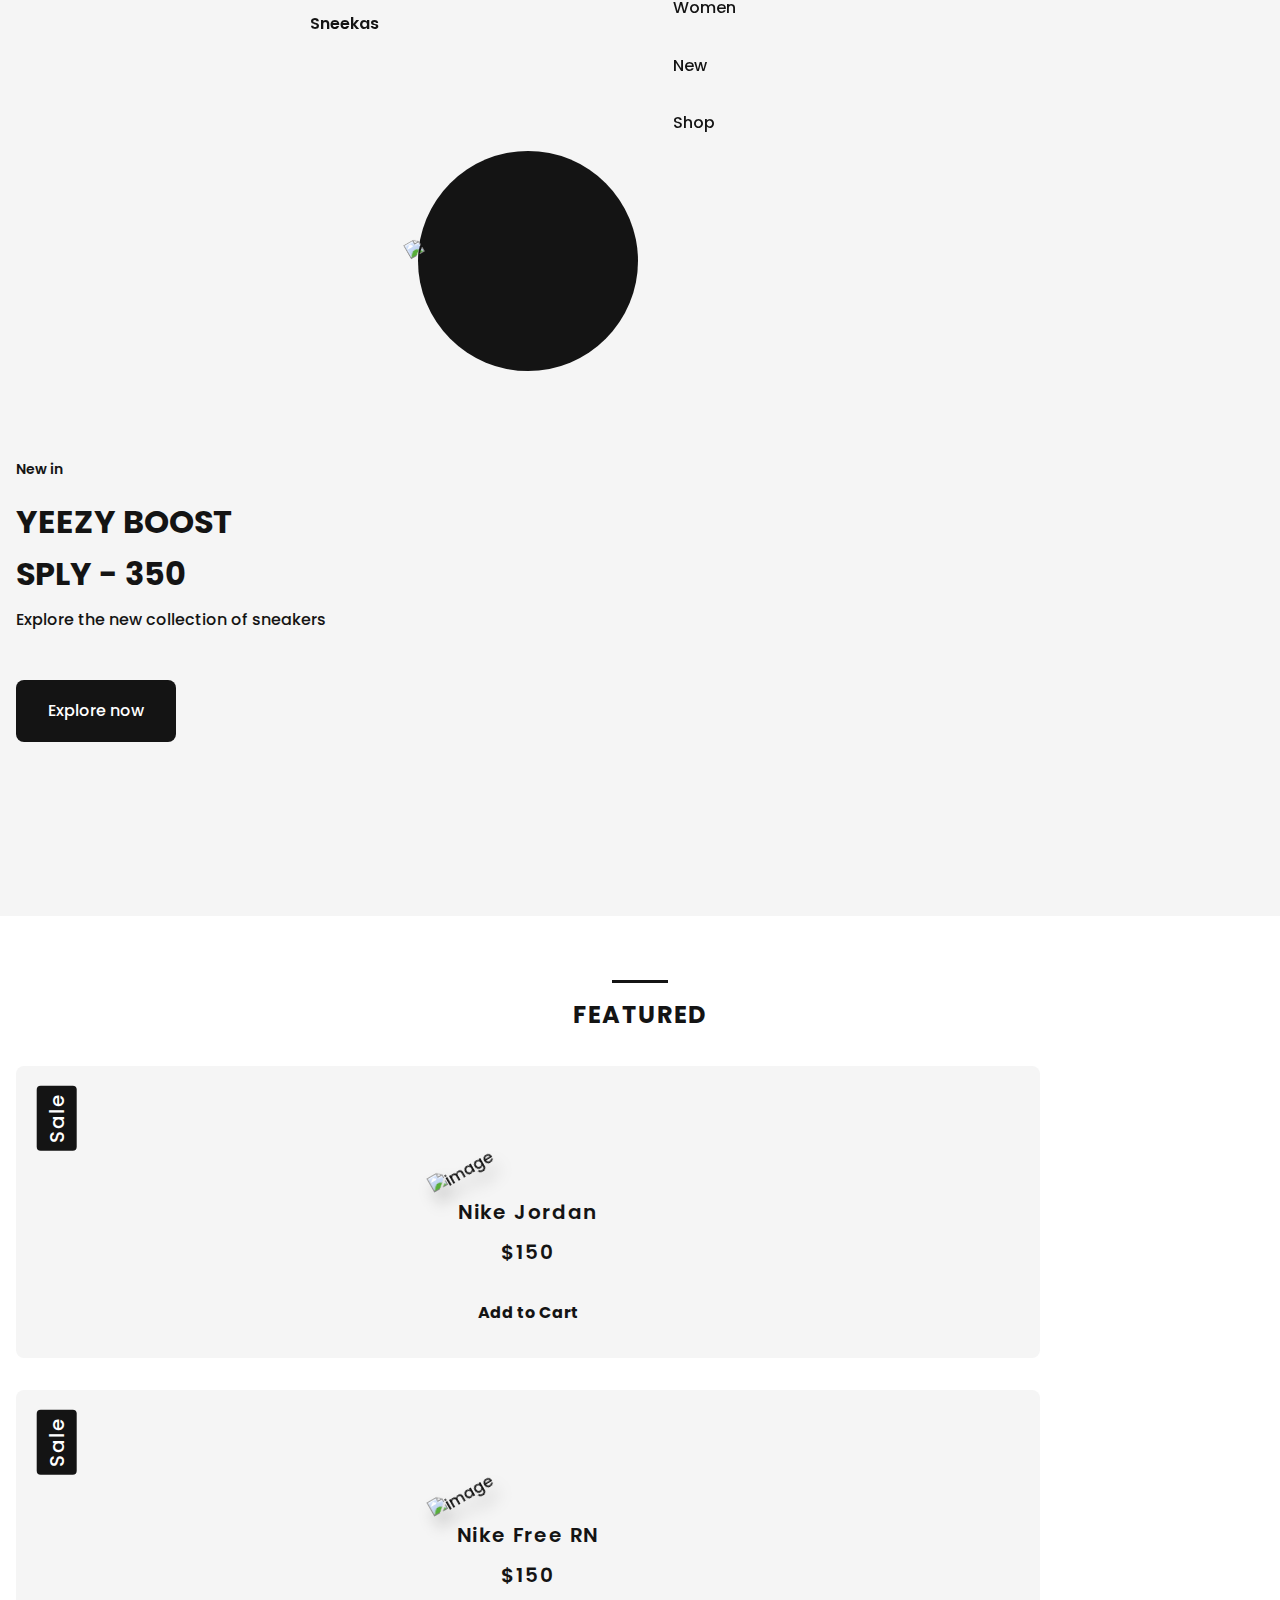
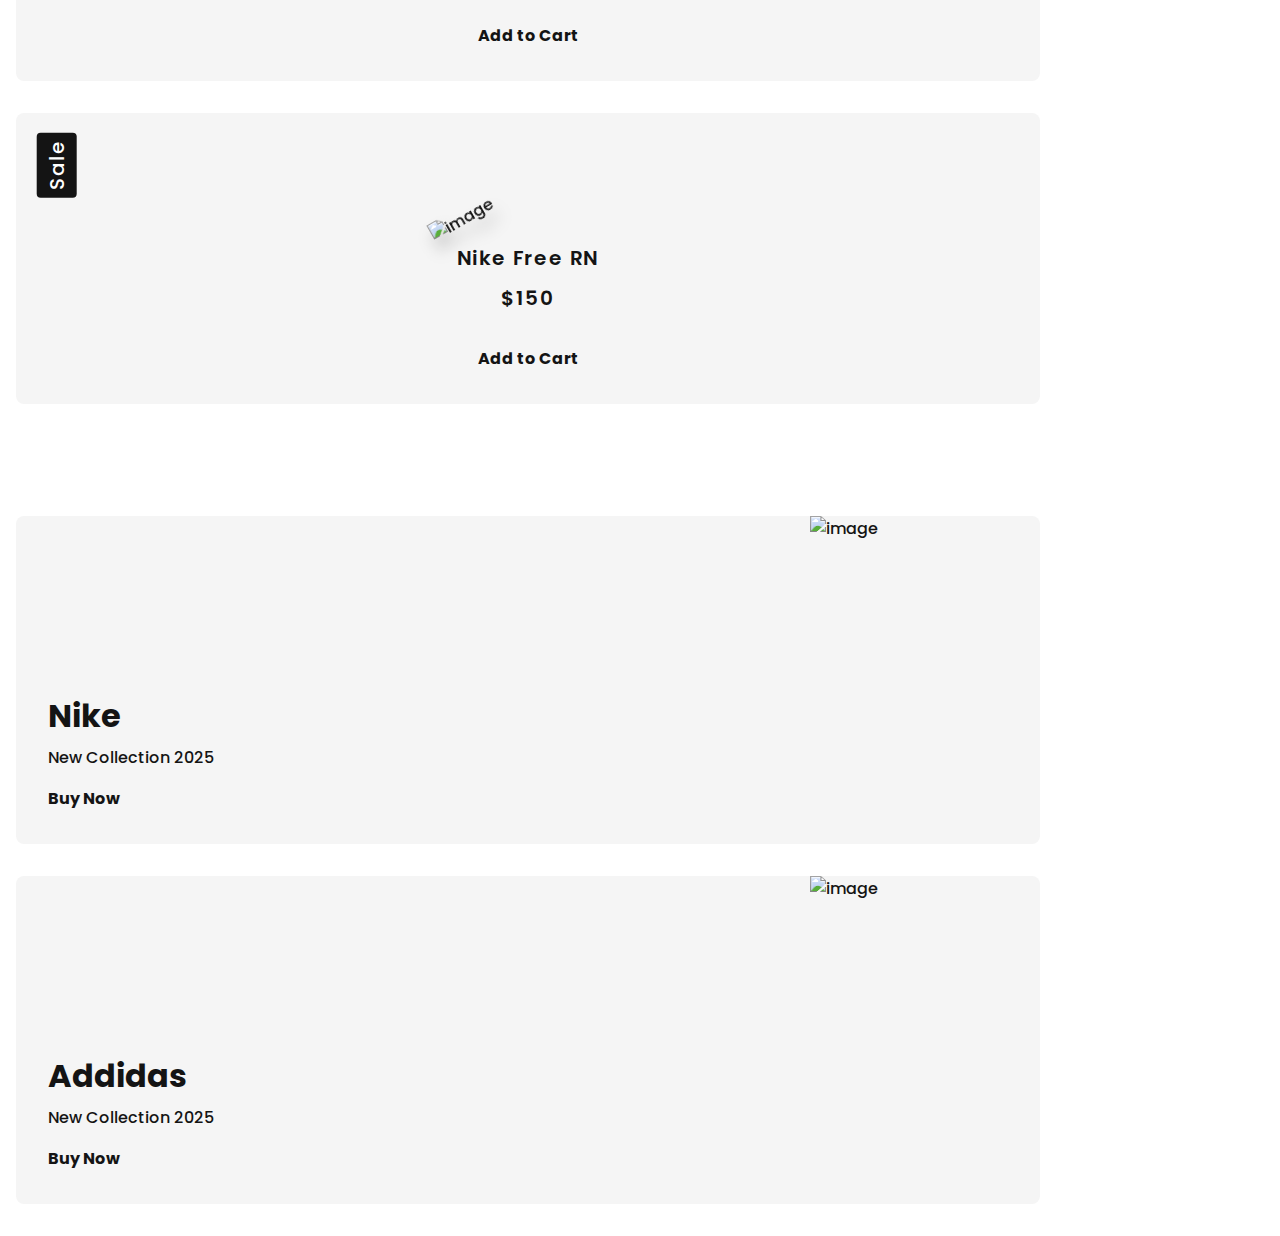
==== index.html @ a26ff178 "Add collection section" ====
<!DOCTYPE html>
<html lang="en">
  <head>
    <meta charset="UTF-8" />
    <meta name="viewport" content="width=device-width, initial-scale=1.0" />

    <!-- ===== CSS ===== -->
    <link rel="stylesheet" href="styles.css" />

    <!-- ===== REMIX ICONS ===== -->
    <link
      rel="stylesheet"
      href="https://cdnjs.cloudflare.com/ajax/libs/remixicon/3.5.0/remixicon.css"
    />

    <title>Ecommerce Sneakers Website</title>
  </head>
  <body>
    <!--===== HEADER =====-->
    <header class="header" id="header">
      <nav class="nav bd-grid">
        <div class="nav_toggle" id="nav-toggle">
          <i class="ri-menu-fill"></i>
        </div>

        <a href="#" class="nav_logo">Sneekas</a>

        <div class="nav_menu" id="nav-menu">
          <ul class="nav_list">
            <li class="nav_item">
              <a href="#home" class="nav_link active">Home</a>
            </li>
            <li class="nav_item">
              <a href="#featured" class="nav_link">Featured</a>
            </li>
            <li class="nav_item">
              <a href="#women" class="nav_link">Women</a>
            </li>
            <li class="nav_item"><a href="#new" class="nav_link">New</a></li>
            <li class="nav_item"><a href="#" class="nav_link">Shop</a></li>
          </ul>
        </div>

        <div class="nav_shop">
          <i class="ri-shopping-bag-line"></i>
        </div>
      </nav>
    </header>

    <main class="l-main">
      <!--===== HOME =====-->
      <section class="home" id="home">
        <div class="home_container bd-grid">
          <div class="home_sneaker">
            <div class="home_shape"></div>
            <img src="assets/img/imghome.png" alt="image" class="home_img" />
          </div>

          <div class="home_data">
            <span class="home_new">New in</span>
            <h1 class="home_title">
              YEEZY BOOST <br />
              SPLY - 350
            </h1>
            <p class="home_description">
              Explore the new collection of sneakers
            </p>
            <a href="#" class="button">Explore now</a>
          </div>
        </div>
      </section>

      <!--===== FEATURED =====-->
      <section class="featured section" id="featured">
        <h2 class="section-title">FEATURED</h2>

        <div class="featured_container bd-grid">
          <article class="sneaker">
            <div class="sneaker_sale">Sale</div>
            <img
              src="assets/img/featured1.png"
              alt="image"
              class="sneaker_img"
            />
            <span class="sneaker_name">Nike Jordan</span>
            <span class="sneaker_price">$150</span>
            <a href="#" class="button-light">Add to Cart 
              <i class="ri-arrow-right-line"></i>
            </a>
          </article>

          <article class="sneaker">
            <div class="sneaker_sale">Sale</div>
            <img
              src="assets/img/featured2.png"
              alt="image"
              class="sneaker_img"
            />
            <span class="sneaker_name">Nike Free RN</span>
            <span class="sneaker_price">$150</span>
            <a href="#" class="button-light">Add to Cart 
              <i class="ri-arrow-right-line"></i>
            </a>
          </article>

          <article class="sneaker">
            <div class="sneaker_sale">Sale</div>
            <img
              src="assets/img/featured3.png"
              alt="image"
              class="sneaker_img"
            />
            <span class="sneaker_name">Nike Free RN</span>
            <span class="sneaker_price">$150</span>
            <a href="#" class="button-light">Add to Cart 
              <i class="ri-arrow-right-line"></i>
            </a>
          </article>
        </div>
      </section>

      <!--===== COLLECTION =====-->
      <section class="collection section">
        <div class="collection_container bd-grid">
          <div class="collection_card">
            <div class="collection_data">
              <h3 class="collection_name">Nike</h3>
              <p class="collection_description">New Collection 2025</p>
              <a href="#" class="button-light">Buy Now 
                <i class="ri-arrow-right-line"></i>
              </a>
            </div>

            <img src="assets/img/collection1.png" alt="image" class="collection_img">
          </div>

          <div class="collection_card">
            <div class="collection_data">
              <h3 class="collection_name">Addidas</h3>
              <p class="collection_description">New Collection 2025</p>
              <a href="#" class="button-light">Buy Now 
                <i class="ri-arrow-right-line"></i>
              </a>
            </div>

            <img src="assets/img/collection2.png" alt="image" class="collection_img">
          </div>
        </div>
      </section>

      <!--===== WOMEN SNEAKERS =====-->

      <!--===== OFFER =====-->

      <!--===== NEW COLLECTION =====-->

      <!--===== NEWSLETTER =====-->
    </main>

    <!--===== FOOTER =====-->

    <!--===== APP JS =====-->
    <script src="app.js"></script>
  </body>
</html>
---- styles.css ----
/*===== GOOGLE FONTS =====*/
@import url("https://fonts.googleapis.com/css2?family=Poppins:wght@400;500;600;700&display=swap");
/*===== VARIABLES CSS =====*/
:root {
  --header-height: 48px;

  /*===== Font weight =====*/
  --font-medium: 500;
  --font-semi-bold: 600;
  --font-bold: 700;

  /*===== Colores =====*/
  --dark-color: #141414;
  --dark-color-light: #8a8a8a;
  --dark-color-lighten: #f5f5f5;
  --white-color: #fff;

  /*===== Font and typography =====*/
  --body-font: "Poppins", sans-serif;
  --big-font-size: 20px;
  --bigger-font-size: 24px;
  --biggest-font-size: 32px;
  --h2-font-size: 20px;
  --normal-font-size: 15px;
  --smaller-font-size: 13px;

  /*===== Margins =====*/
  --mb-1: 8px;
  --mb-2: 16px;
  --mb-3: 24px;
  --mb-4: 32px;
  --mb-5: 40px;
  --mb-6: 48px;

  /*===== z index =====*/
  --z-fixed: 100;

  /*===== Rotate img =====*/
  --rotate-img: rotate(-30deg);
}

@media screen and (min-width: 768px) {
  :root {
    --big-font-size: 24px;
    --bigger-font-size: 32px;
    --biggest-font-size: 48px;
    --normal-font-size: 16px;
    --smaller-font-size: 14px;
  }
}

/*===== BASE =====*/
*,
::before,
::after {
  box-sizing: border-box;
}

html {
  scroll-behavior: smooth;
}

body {
  margin: var(--header-height) 0 0 0;
  font-family: var(--body-font);
  font-size: var(--normal-font-size);
  font-weight: var(--font-medium);
  color: var(--dark-color);
  line-height: 1.6;
}

h1,
h2,
h3,
p,
ul {
  margin: 0;
}

ul {
  padding: 0;
  list-style: none;
}

a {
  text-decoration: none;
  color: var(--dark-color);
}

img {
  max-width: 100%;
  height: auto;
  display: block;
}

/*===== CLASS CSS ===== */
.section {
  padding: 80px 0 32px;
}

.section-title {
  position: relative;
  font-size: var(--big-font-size);
  margin-bottom: var(--mb-4);
  text-align: center;
  letter-spacing: 1.6px;
}

.section-title::after {
  content: "";
  position: absolute;
  width: 56px;
  height: 3px;
  top: -16px;
  left: 0;
  right: 0;
  margin: auto;
  background-color: var(--dark-color);
}

/*===== LAYOUT =====*/
.bd-grid {
  max-width: 1024px;
  display: grid;
  grid-template-columns: 100%;
  column-gap: 32px;
  width: calc(100% - 32px);
  margin-left: var(--mb-2);
  margin-right: var(--mb-2);
}

.header {
  width: 100%;
  position: fixed;
  top: 0;
  left: 0;
  z-index: var(--z-fixed);
  background-color: var(--dark-color-lighten);
}

/*===== NAV =====*/
.nav {
  height: var(--header-height);
  display: flex;
  justify-content: space-between;
  align-items: center;
}

@media screen and (max-width: 768px) {
  .nav_menu {
    position: fixed;
    top: var(--header-height);
    left: -100%;
    width: 70%;
    height: 100vh;
    padding: 32px;
    background-color: var(--white-color);
    transform: 0.5s;
  }
}

.nav_item {
  margin-bottom: var(--mb-4);
}

.nav_logo {
  font-weight: var(--font-semi-bold);
}

.nav_toggle,
.nav_shop {
  font-size: 21px;
  cursor: pointer;
}

/*Show menu*/
.show-menu {
  left: 0;
}

/*Active link*/
.active {
  position: relative;
}

.active::before {
  content: "";
  position: absolute;
  bottom: -8px;
  left: 45%;
  width: 4px;
  height: 4px;
  background-color: var(--dark-color);
  border-radius: 50%;
}

/*Change color header*/
.scroll-header {
  background-color: var(--white-color);
  box-shadow: 0 2px 4px rgba(0, 0, 0, 0.1);
}

/*===== HOME =====*/
.home {
  background-color: var(--dark-color-lighten);
  overflow: hidden;
}

.home_container {
  height: calc(100vh - var(--header-height));
  margin-top: var(--mb-2);
}

.home_sneaker {
  position: relative;
  display: flex;
  justify-content: center;
  align-self: center;
}

.home_shape {
  width: 220px;
  height: 220px;
  background-color: var(--dark-color);
  border-radius: 50%;
}

.home_img {
  position: absolute;
  top: 24px;
  max-width: initial;
  width: 275px;
  transform: var(--rotate-img);
}

.home_new {
  display: block;
  font-size: var(--smaller-font-size);
  font-weight: var(--font-semi-bold);
  margin-bottom: var(--mb-2);
}

.home_title {
  font-size: var(--bigger-font-size);
  margin-bottom: var(--mb-1);
}

.home_description {
  margin-bottom: var(--mb-6);
}

/*BUTTONS*/
.button {
  display: inline-block;
  background-color: var(--dark-color);
  color: var(--white-color);
  padding: 18px 32px;
  font-weight: var(--font-medium);
  border-radius: 8px;
  transition: 0.3s;
}

.button:hover {
  transform: translateY(-4px);
}

.button-light {
  display: inline-flex;
  color: var(--dark-color);
  font-weight: var(--font-bold);
  align-items: center;
}

.button-icon {
  font-size: 12px;
  margin-left: var(--mb-1);
  transition: 0.3s;
}

.button-light:hover .button-icon {
  transform: translateX(4px);
}

/*===== FEATURED =====*/
.featured_container {
  row-gap: 32px;
  grid-template-columns: repeat(autofit, minmax(220px, 1fr));
}

.sneaker {
  position: relative;
  display: flex;
  flex-direction: column;
  align-items: center;
  padding: 32px;
  background-color: var(--dark-color-lighten);
  border-radius: 8px;
  transition: 0.3s;
}

.sneaker_sale {
  position: absolute;
  left: 8px;
  background-color: var(--dark-color);
  color: var(--white-color);
  padding: 4px 8px;
  border-radius: 4px;
  font-size: var(--h2-font-size);
  transform: rotate(-90deg);
  letter-spacing: 1.6px;
}

.sneaker_img {
  width: 220px;
  margin-top: var(--mb-3);
  margin-bottom: var(--mb-6);
  transform: var(--rotate-img);
  filter: drop-shadow(0 12px 8px rgba(0, 0, 0, 0.2));
}

.sneaker_name,
.sneaker_price {
  font-size: var(--h2-font-size);
  letter-spacing: 1.6px;
  font-weight: var(--font-semi-bold);
}

.sneaker_name {
  margin-bottom: var(--mb-1);
}

.sneaker_price {
  margin-bottom: var(--mb-4);
}

.sneaker:hover {
  transform: translateY(-8px);
}

/*===== COLLECTION =====*/
.collection_container{
  row-gap: 32px;
  justify-content: center;
}

.collection_card{
  position: relative;
  display: flex;
  height: 328px;
  background-color: var(--dark-color-lighten);
  padding: 32px;
  border-radius: 8px;
  transition: .3s;
}

.collection_data{
  align-self: self-end;
}

.collection_img{
  position: absolute;
  top: 0;
  right: 0;
  width: 230px;
}

.collection_name{
  font-size: var(--bigger-font-size);
  margin-bottom: 4px;

}

.collection_description{
  margin-bottom: var(--mb-2);
}

.collection_card:hover{
  transform: translate(-8px);
}

/*===== WOMEN SNEAKERS =====*/

/*===== OFFER =====*/

/*===== NEW COLLECTION  =====*/

/*===== NEWSLETTER =====*/

/*===== FOOTER =====*/

/* ===== MEDIA QUERIES=====*/
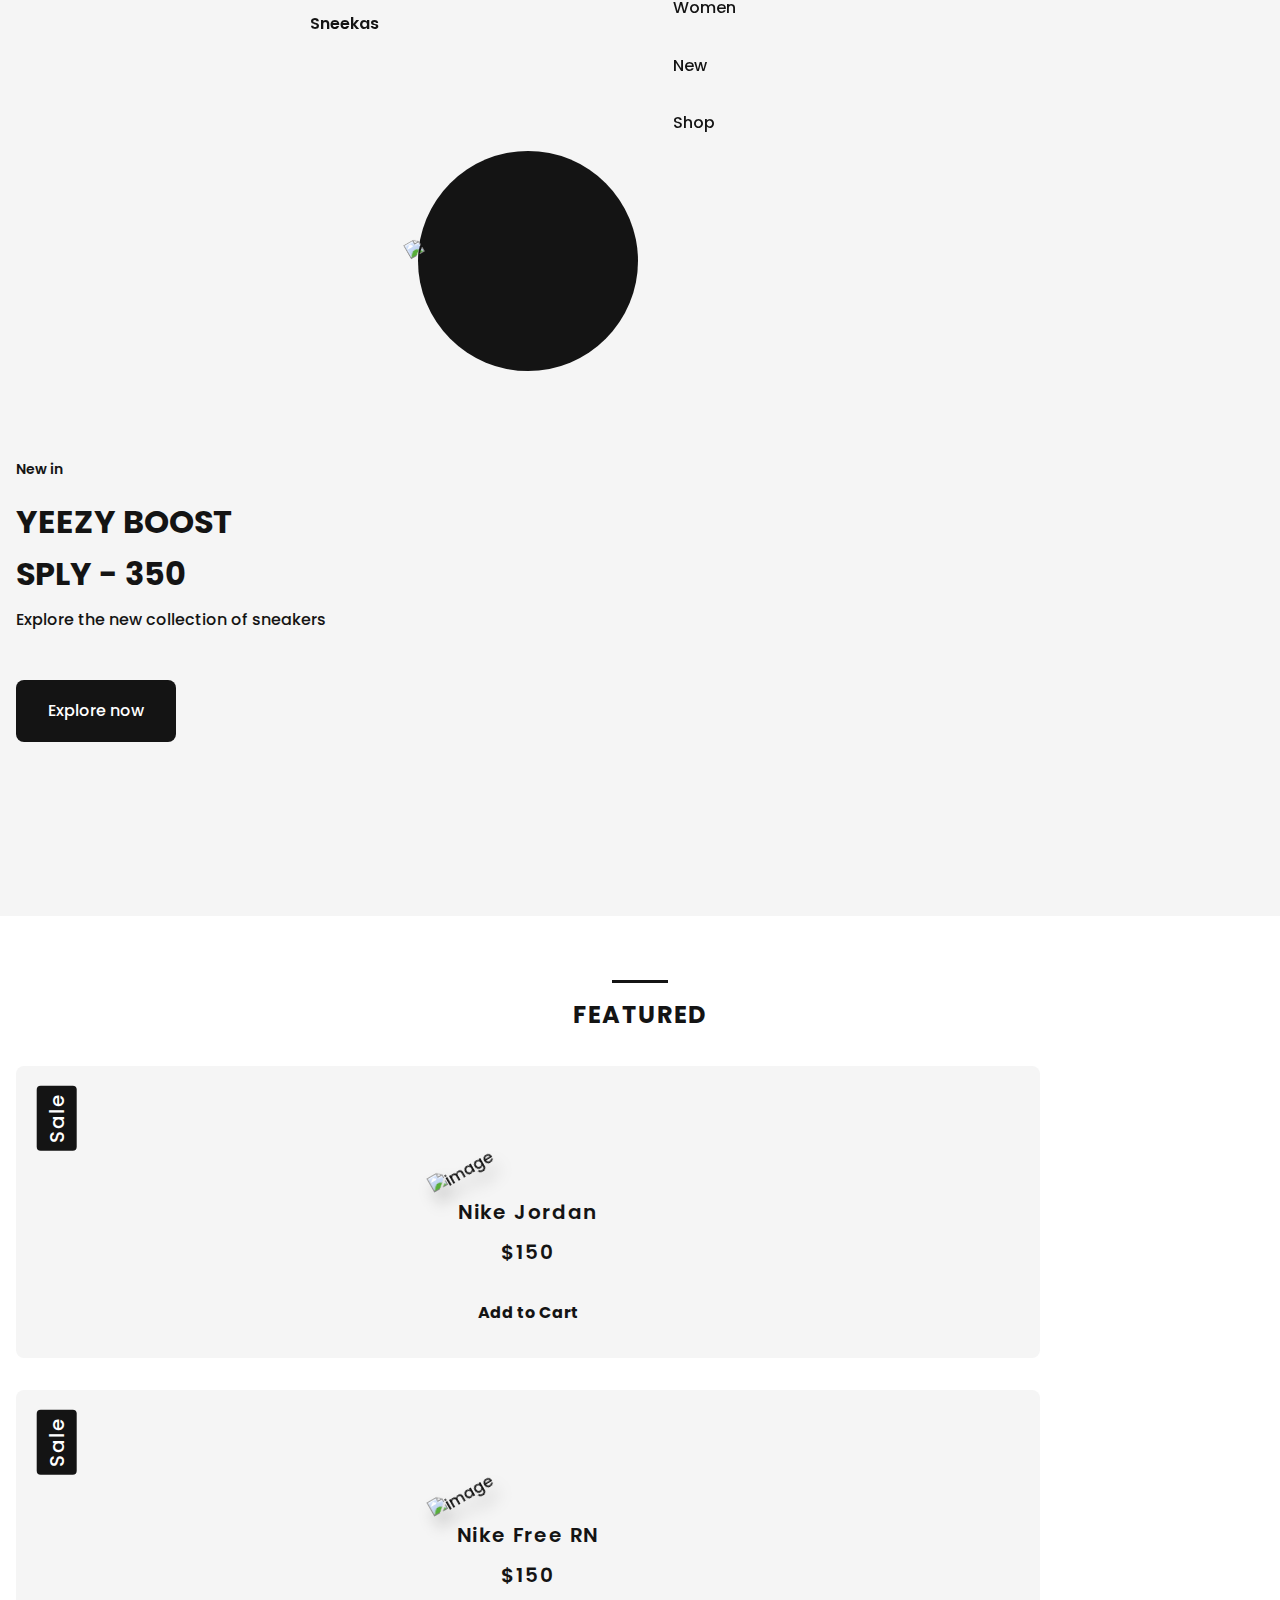
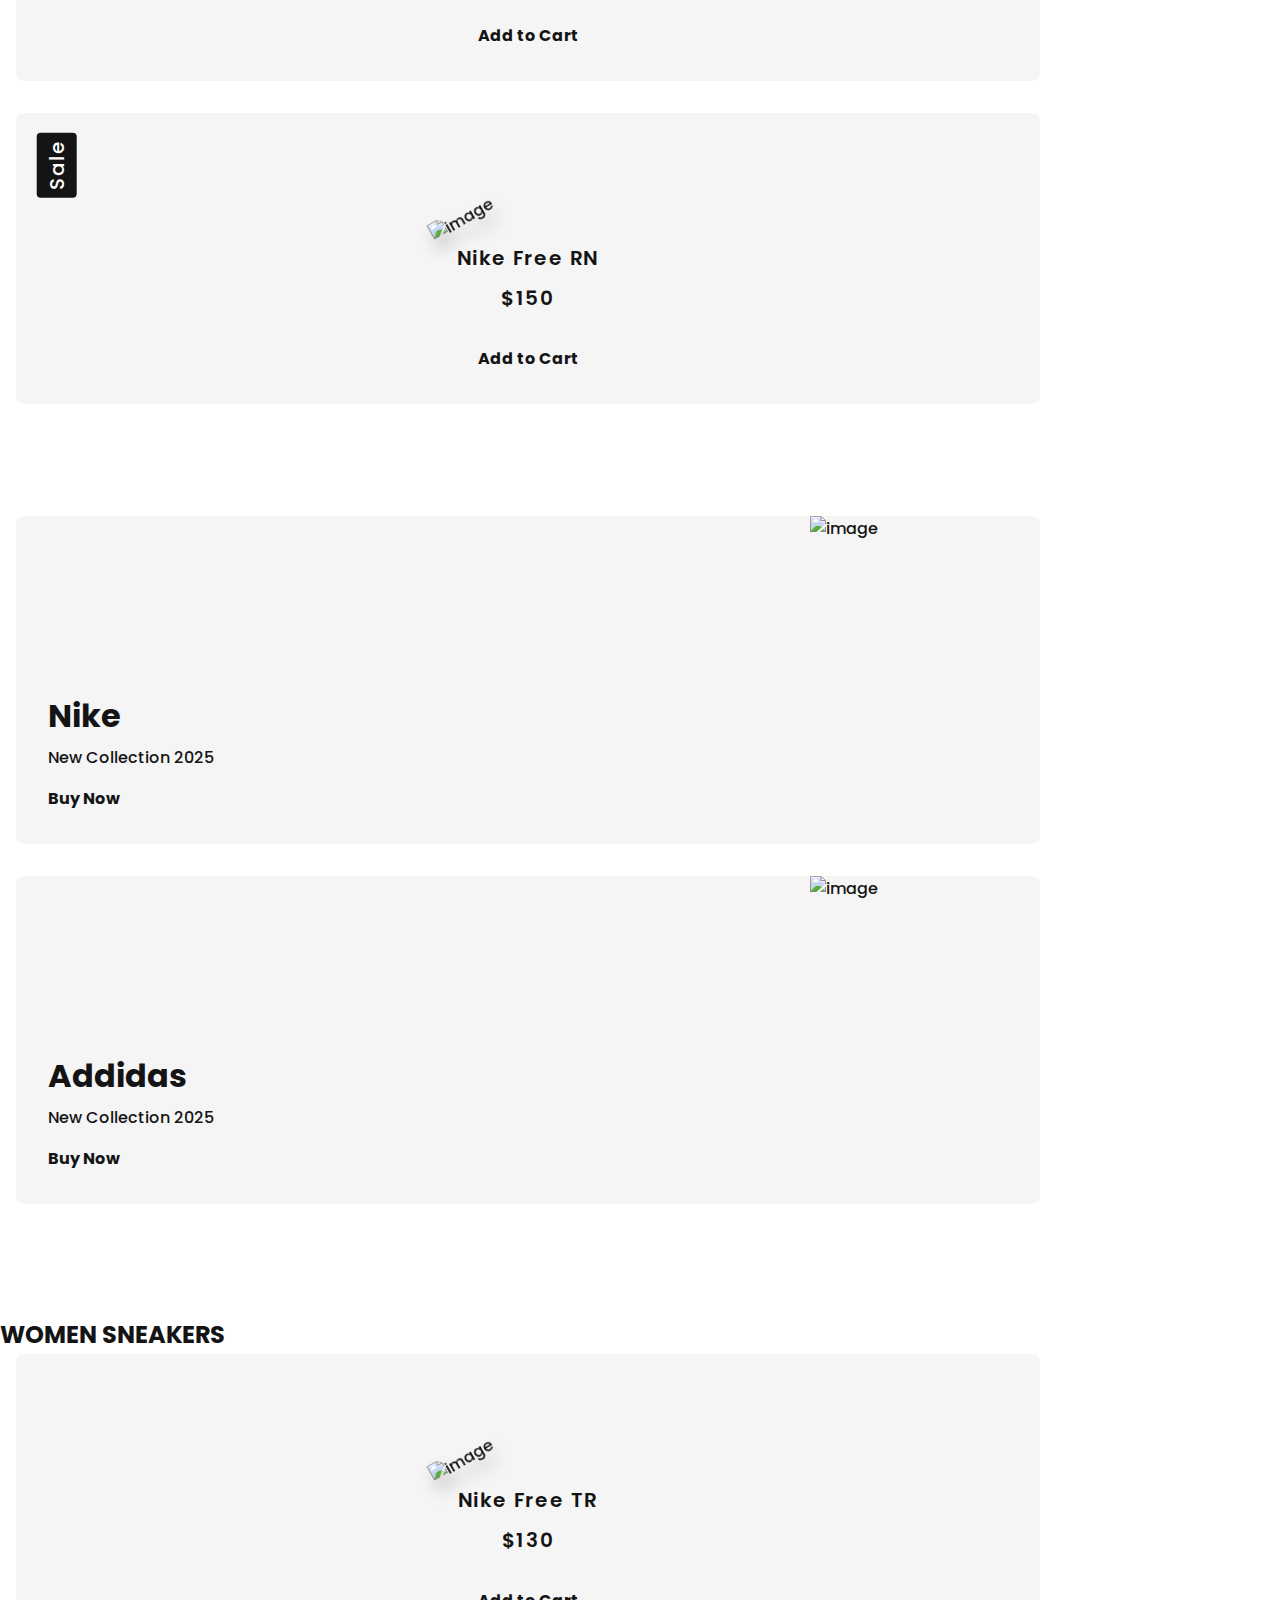
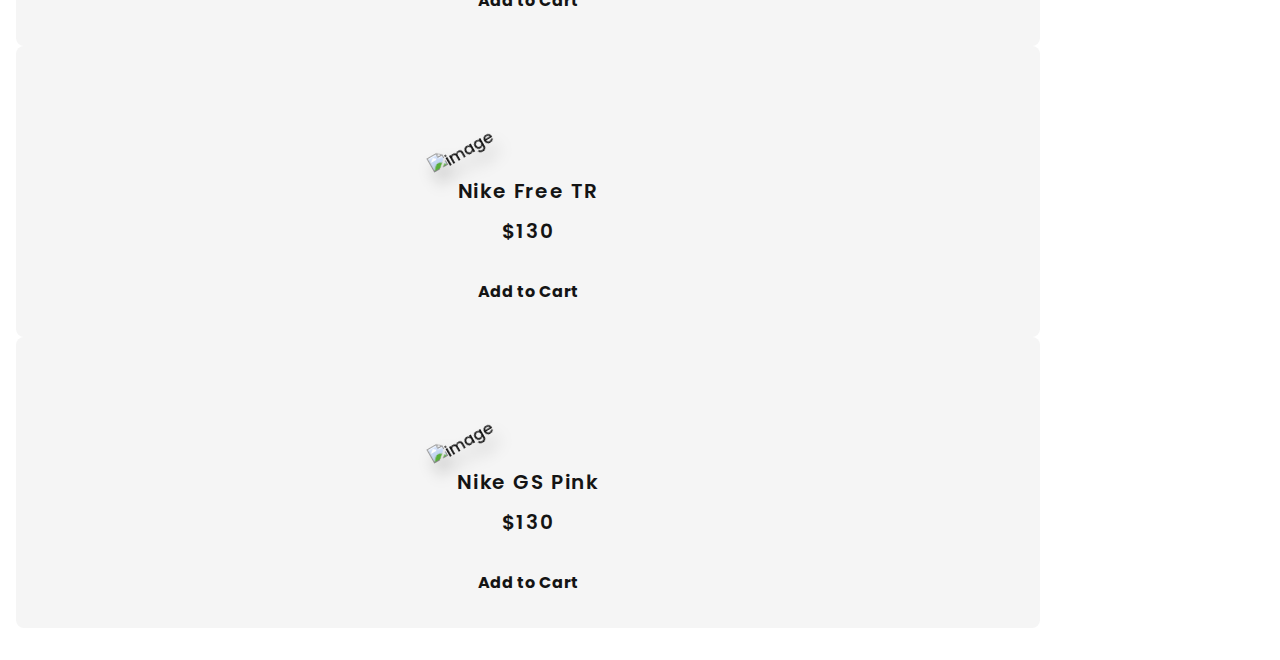
==== commit a84567bd: "Add women section html structure" ====
--- a/index.html
+++ b/index.html
@@ -149,6 +149,50 @@
       </section>
 
       <!--===== WOMEN SNEAKERS =====-->
+      <section class="women section" id="women">
+        <h2 class="section_title">WOMEN SNEAKERS</h2>
+
+        <div class="women_container bd-grid">
+          <article class="sneaker">
+            <img
+              src="assets/img/women1.png"
+              alt="image"
+              class="sneaker_img"
+            />
+            <span class="sneaker_name">Nike Free TR</span>
+            <span class="sneaker_price">$130</span>
+            <a href="#" class="button-light">Add to Cart 
+              <i class="ri-arrow-right-line"></i>
+            </a>
+          </article>
+
+          <article class="sneaker">
+            <img
+              src="assets/img/women2.png"
+              alt="image"
+              class="sneaker_img"
+            />
+            <span class="sneaker_name">Nike Free TR</span>
+            <span class="sneaker_price">$130</span>
+            <a href="#" class="button-light">Add to Cart 
+              <i class="ri-arrow-right-line"></i>
+            </a>
+          </article>
+
+          <article class="sneaker">
+            <img
+              src="assets/img/women3.png"
+              alt="image"
+              class="sneaker_img"
+            />
+            <span class="sneaker_name">Nike GS Pink</span>
+            <span class="sneaker_price">$130</span>
+            <a href="#" class="button-light">Add to Cart 
+              <i class="ri-arrow-right-line"></i>
+            </a>
+          </article>
+        </div>
+      </section>
 
       <!--===== OFFER =====-->
 
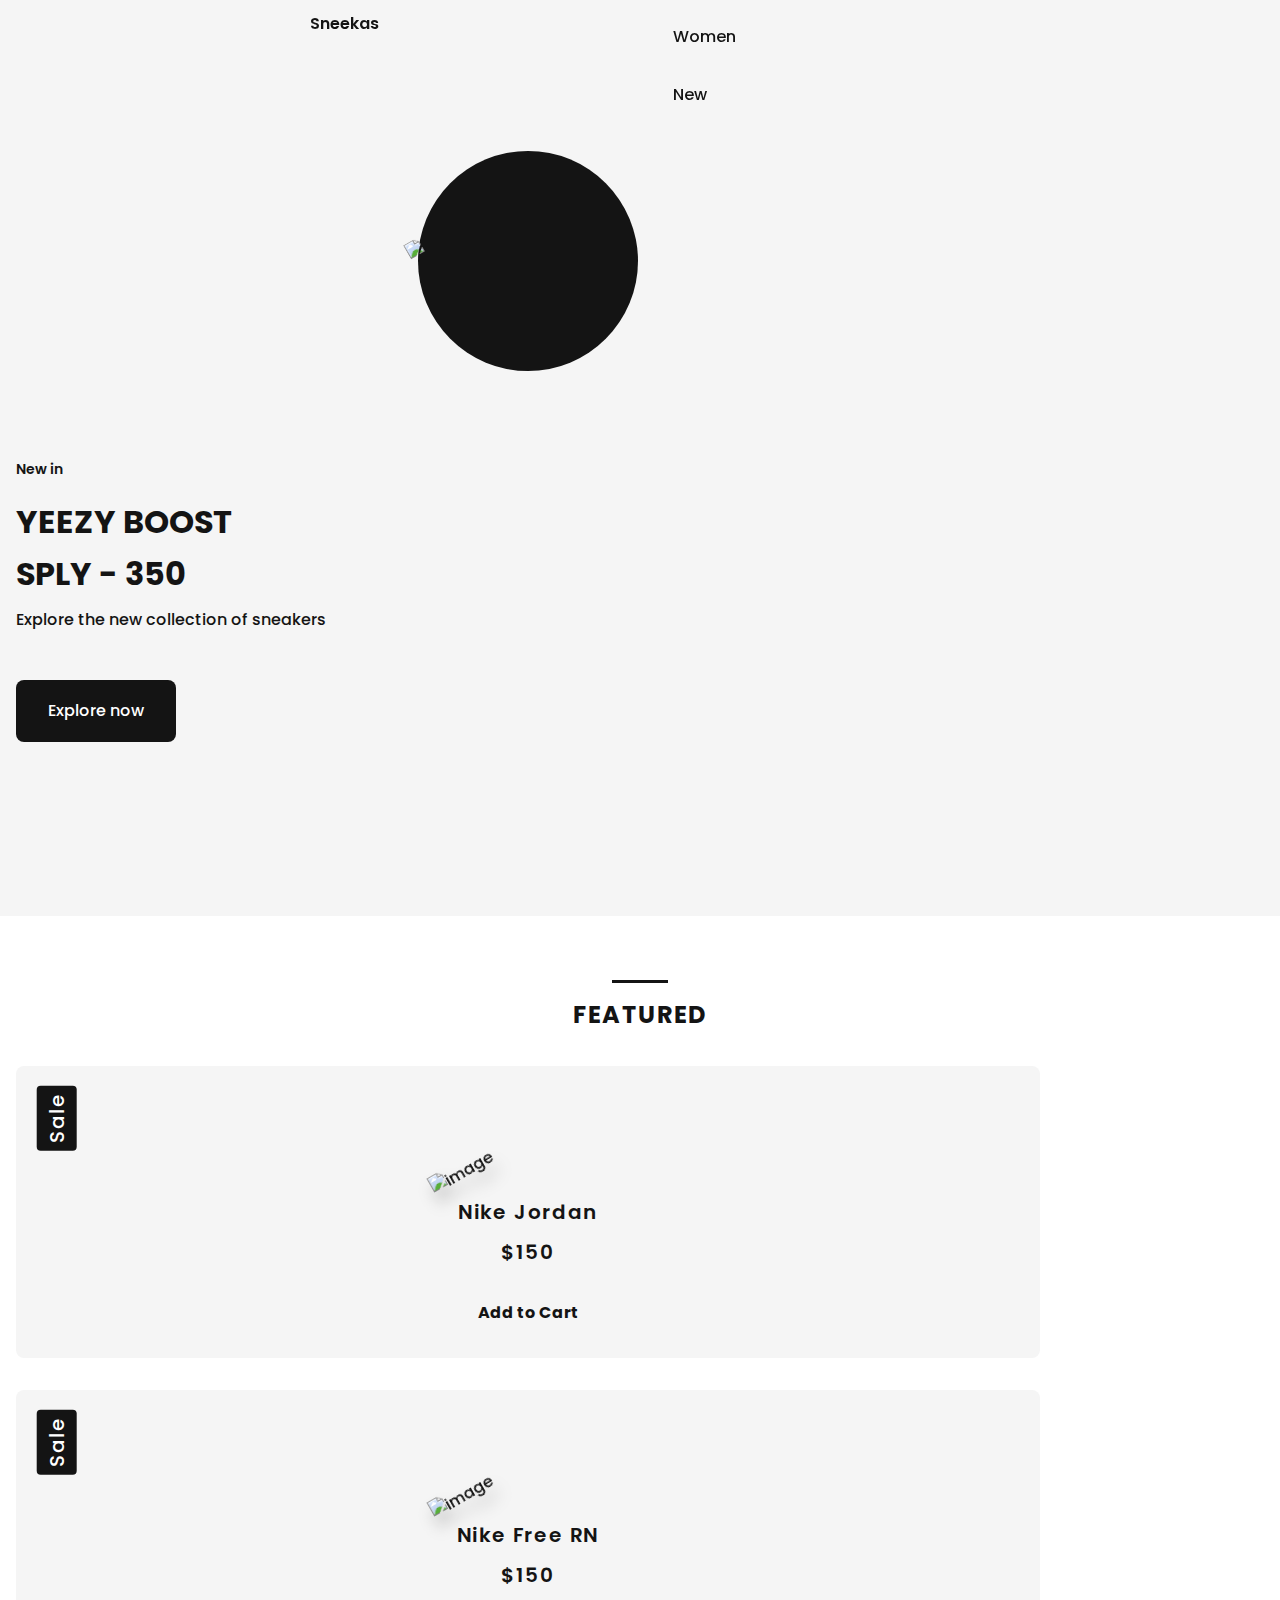
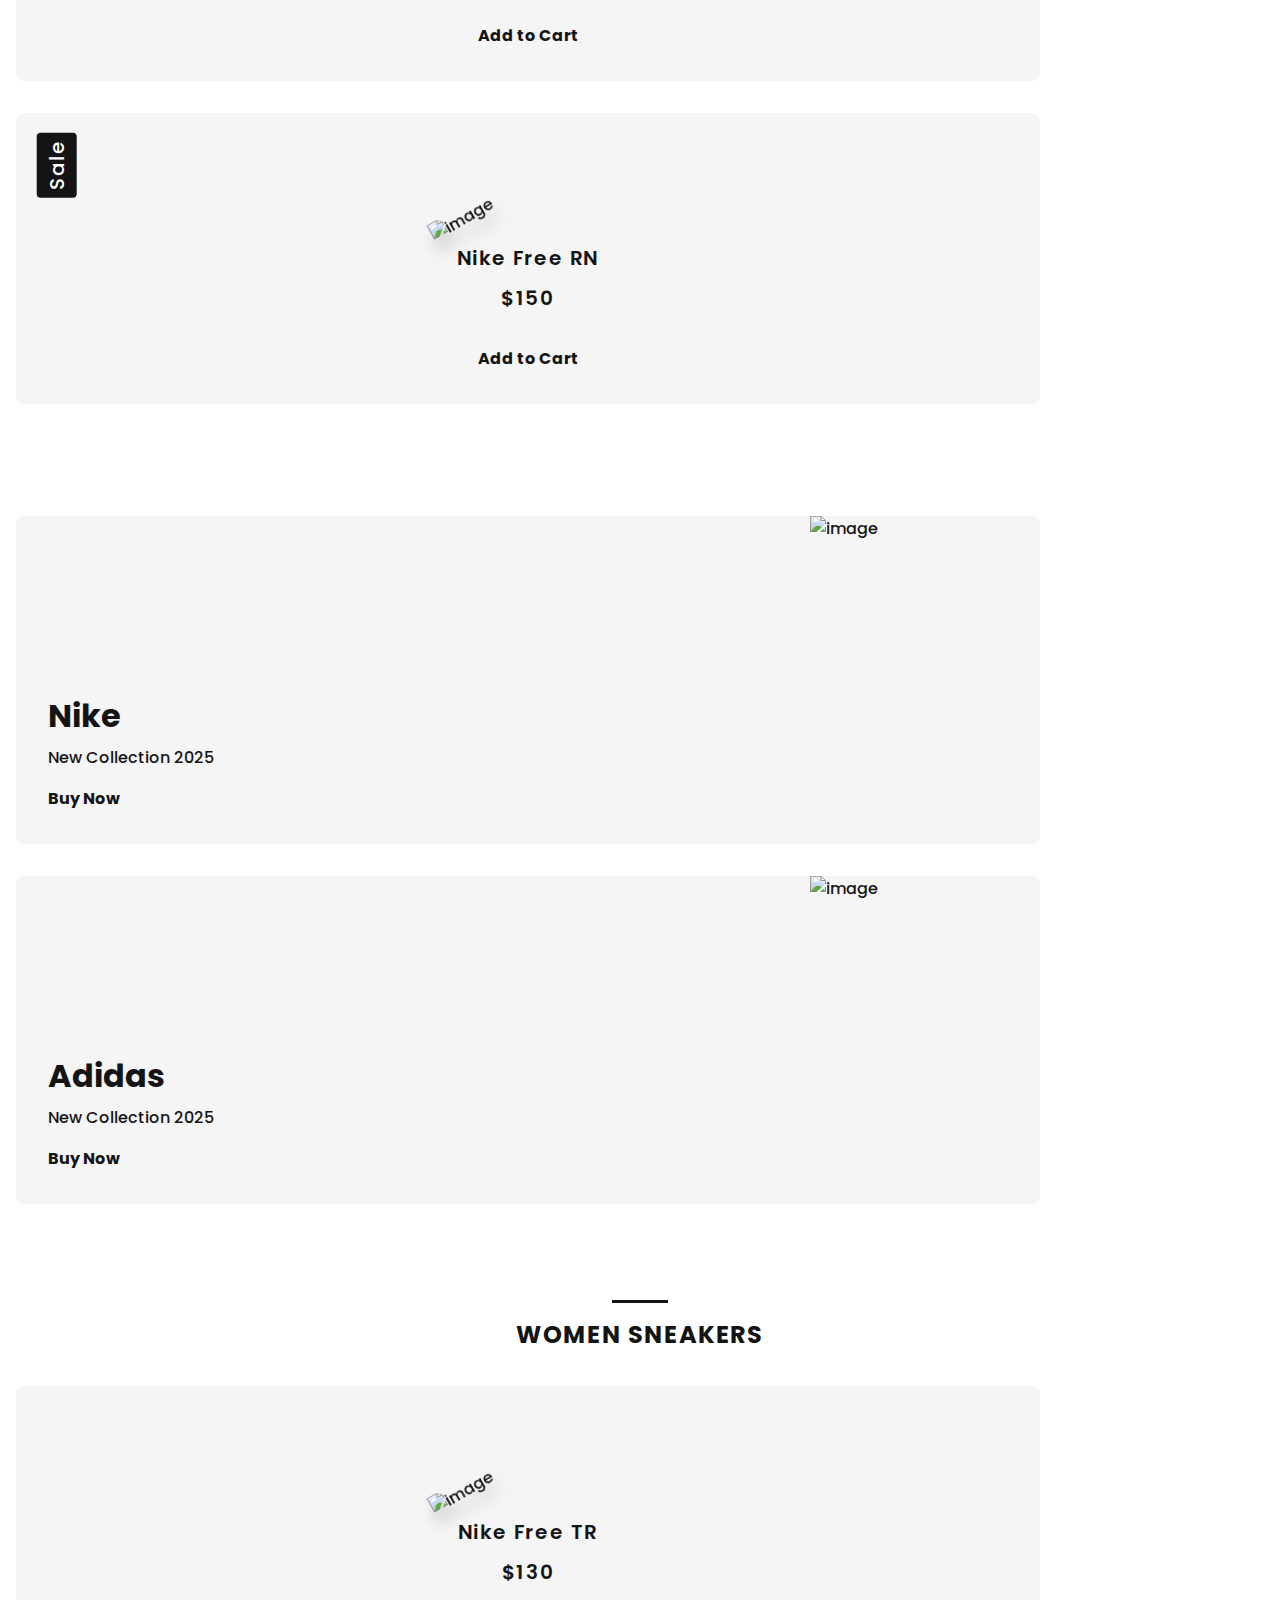
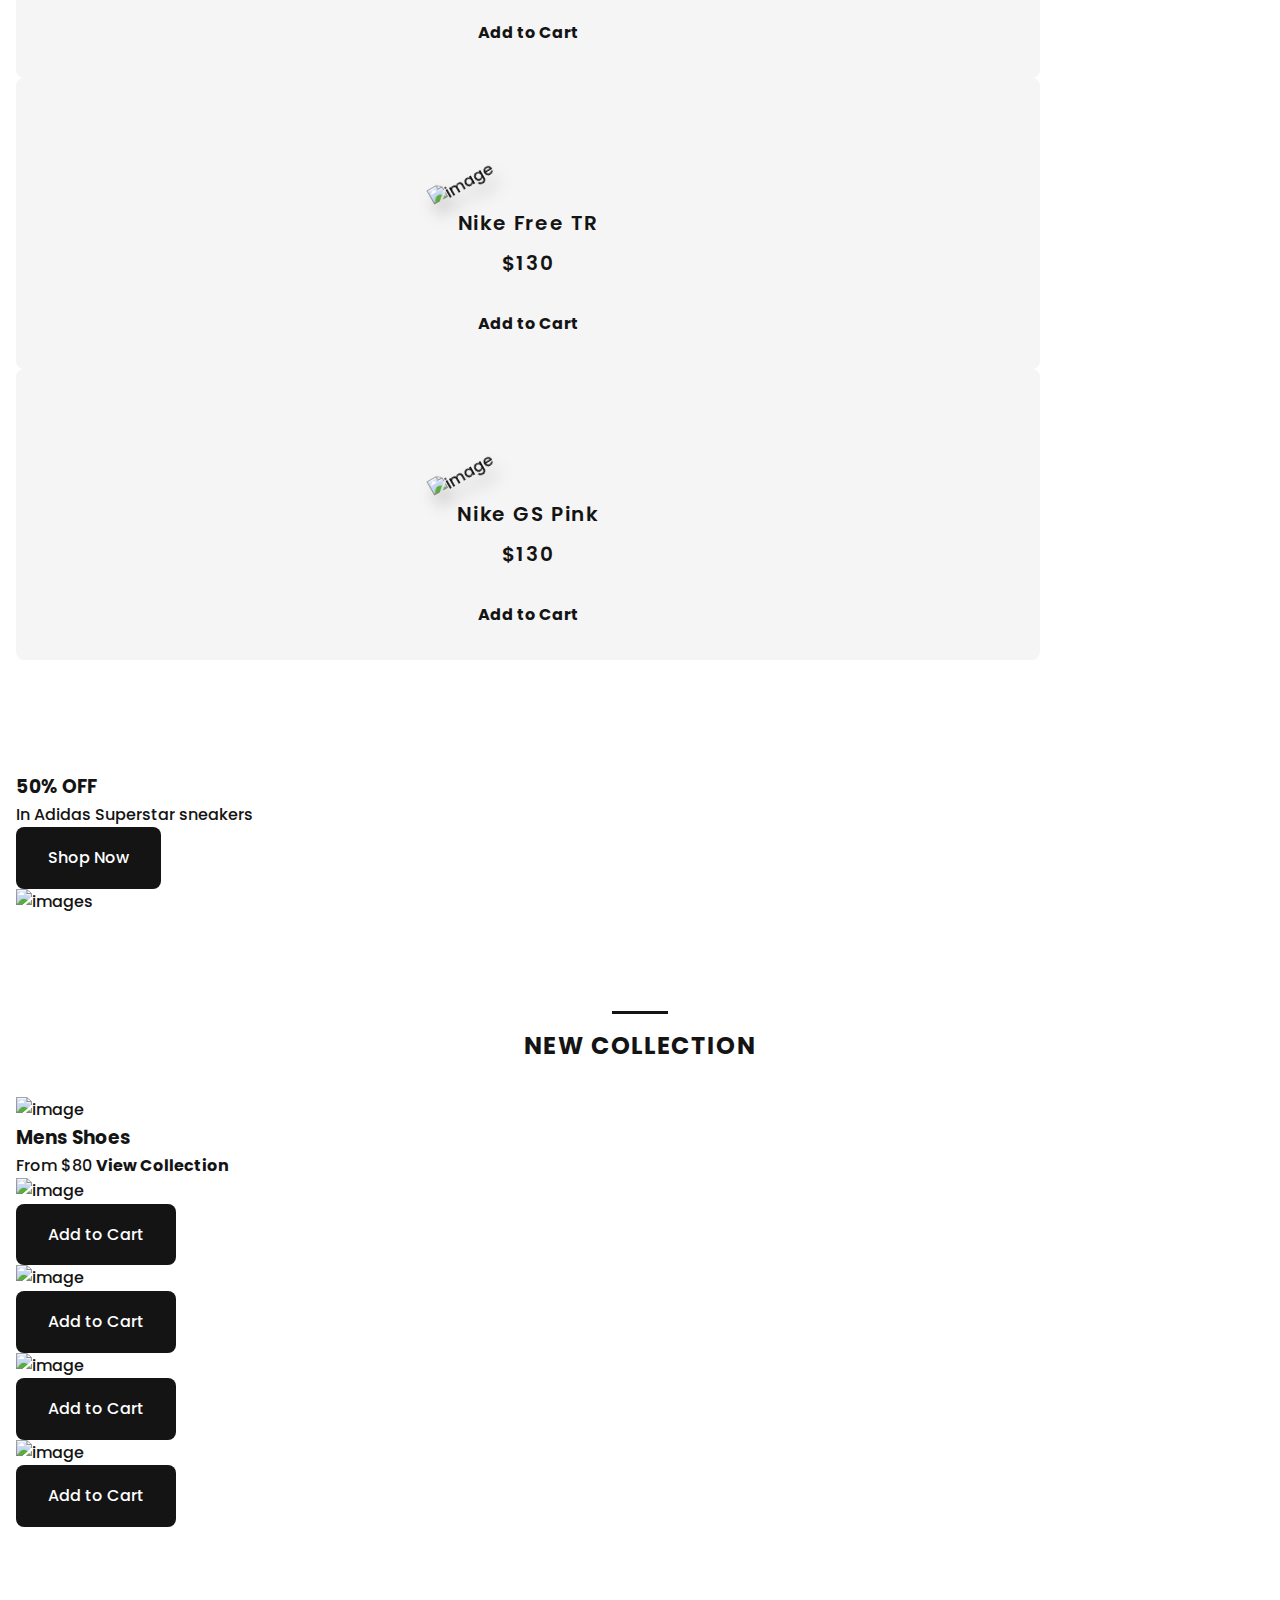
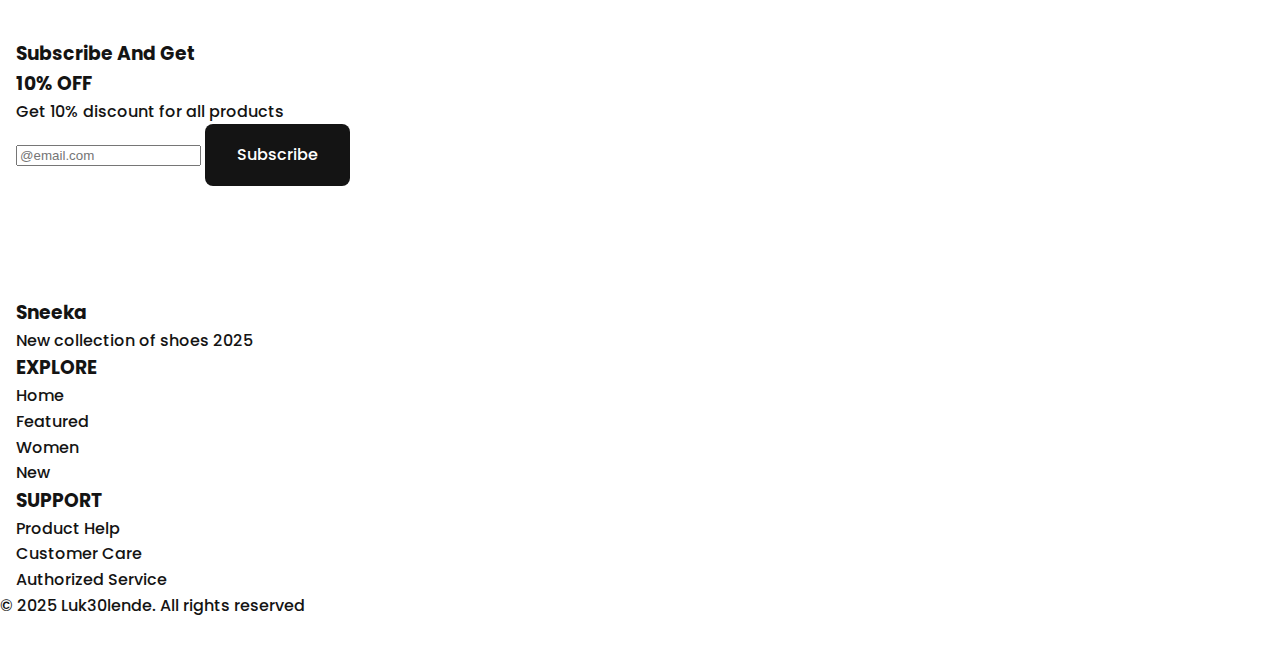
==== commit e8237acf: "remove shop" ====
--- a/index.html
+++ b/index.html
@@ -37,7 +37,6 @@
               <a href="#women" class="nav_link">Women</a>
             </li>
             <li class="nav_item"><a href="#new" class="nav_link">New</a></li>
-            <li class="nav_item"><a href="#" class="nav_link">Shop</a></li>
           </ul>
         </div>
 
@@ -84,7 +83,8 @@
             />
             <span class="sneaker_name">Nike Jordan</span>
             <span class="sneaker_price">$150</span>
-            <a href="#" class="button-light">Add to Cart 
+            <a href="#" class="button-light"
+              >Add to Cart
               <i class="ri-arrow-right-line"></i>
             </a>
           </article>
@@ -98,7 +98,8 @@
             />
             <span class="sneaker_name">Nike Free RN</span>
             <span class="sneaker_price">$150</span>
-            <a href="#" class="button-light">Add to Cart 
+            <a href="#" class="button-light"
+              >Add to Cart
               <i class="ri-arrow-right-line"></i>
             </a>
           </article>
@@ -112,7 +113,8 @@
             />
             <span class="sneaker_name">Nike Free RN</span>
             <span class="sneaker_price">$150</span>
-            <a href="#" class="button-light">Add to Cart 
+            <a href="#" class="button-light"
+              >Add to Cart
               <i class="ri-arrow-right-line"></i>
             </a>
           </article>
@@ -126,68 +128,69 @@
             <div class="collection_data">
               <h3 class="collection_name">Nike</h3>
               <p class="collection_description">New Collection 2025</p>
-              <a href="#" class="button-light">Buy Now 
+              <a href="#" class="button-light"
+                >Buy Now
                 <i class="ri-arrow-right-line"></i>
               </a>
             </div>
 
-            <img src="assets/img/collection1.png" alt="image" class="collection_img">
+            <img
+              src="assets/img/collection1.png"
+              alt="image"
+              class="collection_img"
+            />
           </div>
 
           <div class="collection_card">
             <div class="collection_data">
-              <h3 class="collection_name">Addidas</h3>
+              <h3 class="collection_name">Adidas</h3>
               <p class="collection_description">New Collection 2025</p>
-              <a href="#" class="button-light">Buy Now 
+              <a href="#" class="button-light"
+                >Buy Now
                 <i class="ri-arrow-right-line"></i>
               </a>
             </div>
 
-            <img src="assets/img/collection2.png" alt="image" class="collection_img">
+            <img
+              src="assets/img/collection2.png"
+              alt="image"
+              class="collection_img"
+            />
           </div>
         </div>
       </section>
 
       <!--===== WOMEN SNEAKERS =====-->
       <section class="women section" id="women">
-        <h2 class="section_title">WOMEN SNEAKERS</h2>
+        <h2 class="section-title">WOMEN SNEAKERS</h2>
 
         <div class="women_container bd-grid">
           <article class="sneaker">
-            <img
-              src="assets/img/women1.png"
-              alt="image"
-              class="sneaker_img"
-            />
+            <img src="assets/img/women1.png" alt="image" class="sneaker_img" />
             <span class="sneaker_name">Nike Free TR</span>
             <span class="sneaker_price">$130</span>
-            <a href="#" class="button-light">Add to Cart 
-              <i class="ri-arrow-right-line"></i>
-            </a>
-          </article>
-
-          <article class="sneaker">
-            <img
-              src="assets/img/women2.png"
-              alt="image"
-              class="sneaker_img"
-            />
+            <a href="#" class="button-light"
+              >Add to Cart
+              <i class="ri-arrow-right-line"></i>
+            </a>
+          </article>
+
+          <article class="sneaker">
+            <img src="assets/img/women2.png" alt="image" class="sneaker_img" />
             <span class="sneaker_name">Nike Free TR</span>
             <span class="sneaker_price">$130</span>
-            <a href="#" class="button-light">Add to Cart 
-              <i class="ri-arrow-right-line"></i>
-            </a>
-          </article>
-
-          <article class="sneaker">
-            <img
-              src="assets/img/women3.png"
-              alt="image"
-              class="sneaker_img"
-            />
+            <a href="#" class="button-light"
+              >Add to Cart
+              <i class="ri-arrow-right-line"></i>
+            </a>
+          </article>
+
+          <article class="sneaker">
+            <img src="assets/img/women3.png" alt="image" class="sneaker_img" />
             <span class="sneaker_name">Nike GS Pink</span>
             <span class="sneaker_price">$130</span>
-            <a href="#" class="button-light">Add to Cart 
+            <a href="#" class="button-light"
+              >Add to Cart
               <i class="ri-arrow-right-line"></i>
             </a>
           </article>
@@ -195,13 +198,142 @@
       </section>
 
       <!--===== OFFER =====-->
+      <section class="offer section">
+        <div class="offer_container bd-grid">
+          <div class="offer_data">
+            <h3 class="offer_title">50% OFF</h3>
+            <p class="offer_description">In Adidas Superstar sneakers</p>
+            <a href="#" class="button">Shop Now</a>
+          </div>
+
+          <img src="assets/img/offert.png" alt="images" class="offer_img" />
+        </div>
+      </section>
 
       <!--===== NEW COLLECTION =====-->
+      <section class="new section" id="new">
+        <h2 class="section-title">NEW COLLECTION</h2>
+
+        <div class="new_container bd-grid">
+          <div class="new_mens">
+            <img src="assets/img/new1.png" alt="image" class="new_mens-img" />
+            <h3 class="new_title">Mens Shoes</h3>
+            <span class="new_price">From $80</span>
+            <a href="#" class="button-light"
+              >View Collection <i class="ri-arrow-right-line"></i
+            ></a>
+          </div>
+
+          <div class="new_sneakers">
+            <div class="new_sneaker-card">
+              <img
+                src="assets/img/new2.png"
+                alt="image"
+                class="new_sneaker-img"
+              />
+              <div class="new_sneaker-overlay">
+                <a href="#" class="button">Add to Cart</a>
+              </div>
+            </div>
+
+            <div class="new_sneaker-card">
+              <img
+                src="assets/img/new3.png"
+                alt="image"
+                class="new_sneaker-img"
+              />
+              <div class="new_sneaker-overlay">
+                <a href="#" class="button">Add to Cart</a>
+              </div>
+            </div>
+
+            <div class="new_sneaker-card">
+              <img
+                src="assets/img/new4.png"
+                alt="image"
+                class="new_sneaker-img"
+              />
+              <div class="new_sneaker-overlay">
+                <a href="#" class="button">Add to Cart</a>
+              </div>
+            </div>
+
+            <div class="new_sneaker-card">
+              <img
+                src="assets/img/new5.png"
+                alt="image"
+                class="new_sneaker-img"
+              />
+              <div class="new_sneaker-overlay">
+                <a href="#" class="button">Add to Cart</a>
+              </div>
+            </div>
+          </div>
+        </div>
+      </section>
 
       <!--===== NEWSLETTER =====-->
+      <section class="newsletter section">
+        <div class="newsletter_container bd-grid">
+          <div>
+            <h3 class="newsletter_title">
+              Subscribe And Get <br />
+              10% OFF
+            </h3>
+            <p class="newsletter_description">
+              Get 10% discount for all products
+            </p>
+          </div>
+
+          <form action="#" class="newsletter_subscribe">
+            <input
+              type="text"
+              placeholder="@email.com"
+              class="newsletter_input"
+            />
+            <a href="#" class="button">Subscribe</a>
+          </form>
+        </div>
+      </section>
     </main>
 
     <!--===== FOOTER =====-->
+    <footer class="footer section">
+      <div class="footer_container bd-grid">
+        <div class="footer_box">
+          <h3 class="footer_title">Sneeka</h3>
+          <p class="footer_description">New collection of shoes 2025</p>
+        </div>
+
+        <div class="footer_box">
+          <h3 class="footer_title">EXPLORE</h3>
+          <ul>
+            <li><a href="#home" class="footer_link">Home</a></li>
+            <li><a href="#featured" class="footer_link">Featured</a></li>
+            <li><a href="#women" class="footer_link">Women</a></li>
+            <li><a href="#new" class="footer_link">New</a></li>
+          </ul>
+        </div>
+
+        <div class="footer_box">
+          <h3 class="footer_title">SUPPORT</h3>
+          <ul>
+            <li><a href="#" class="footer_link">Product Help</a></li>
+            <li><a href="#" class="footer_link">Customer Care</a></li>
+            <li><a href="#" class="footer_link">Authorized Service</a></li>
+          </ul>
+        </div>
+
+        <div class="footer_box">
+          <a href="" class="footer_social"><i class="ri-facebook-line"></i></a>
+          <a href="" class="footer_social"><i class="ri-instagram-line"></i></a>
+          <a href="" class="footer_social"><i class="ri-twitter-x-line"></i></a>
+          <a href="" class="footer_social"><i class="ri-google-line"></i></a>
+        </div>
+      </div>
+
+      <p class="footer_copy">&#169; 2025 Luk30lende. All rights reserved</p>
+    </footer>
 
     <!--===== APP JS =====-->
     <script src="app.js"></script>
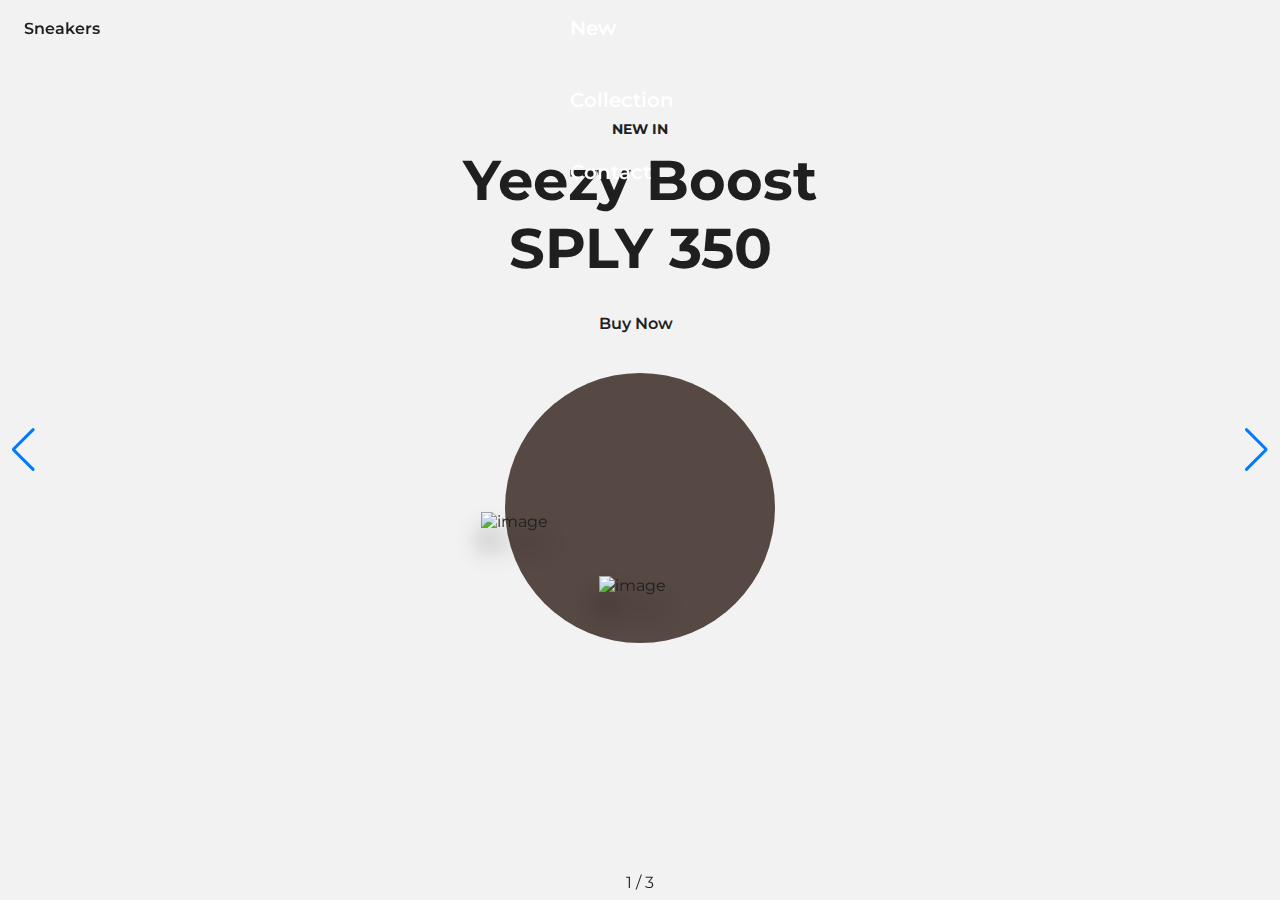
==== commit 3858aa79: "Add swiper classes" ====
--- a/index.html
+++ b/index.html
@@ -4,338 +4,226 @@
     <meta charset="UTF-8" />
     <meta name="viewport" content="width=device-width, initial-scale=1.0" />
 
-    <!-- ===== CSS ===== -->
-    <link rel="stylesheet" href="styles.css" />
-
-    <!-- ===== REMIX ICONS ===== -->
+    <!--=============== FAVICON ===============-->
+    <link
+      rel="shortcut icon"
+      href="assets/img/favicon.png"
+      type="image/x-icon"
+    />
+
+    <!--=============== REMIXICONS ===============-->
     <link
       rel="stylesheet"
-      href="https://cdnjs.cloudflare.com/ajax/libs/remixicon/3.5.0/remixicon.css"
+      href="https://cdnjs.cloudflare.com/ajax/libs/remixicon/4.2.0/remixicon.min.css"
     />
 
-    <title>Ecommerce Sneakers Website</title>
+    <!--=============== SWIPER CSS ===============-->
+    <link
+      rel="stylesheet"
+      href="https://cdn.jsdelivr.net/npm/swiper@11/swiper-bundle.min.css"
+    />
+
+    <!--=============== CSS ===============-->
+    <link rel="stylesheet" href="styles.css" />
+
+    <title>Responsive sneakers website - Bedimcode</title>
   </head>
   <body>
-    <!--===== HEADER =====-->
+    <!--==================== HEADER ====================-->
     <header class="header" id="header">
-      <nav class="nav bd-grid">
-        <div class="nav_toggle" id="nav-toggle">
-          <i class="ri-menu-fill"></i>
-        </div>
-
-        <a href="#" class="nav_logo">Sneekas</a>
+      <nav class="nav container">
+        <a href="#" class="nav_logo">Sneakers</a>
 
         <div class="nav_menu" id="nav-menu">
           <ul class="nav_list">
-            <li class="nav_item">
-              <a href="#home" class="nav_link active">Home</a>
-            </li>
-            <li class="nav_item">
-              <a href="#featured" class="nav_link">Featured</a>
-            </li>
-            <li class="nav_item">
-              <a href="#women" class="nav_link">Women</a>
-            </li>
-            <li class="nav_item"><a href="#new" class="nav_link">New</a></li>
+            <li><a href="#" class="nav_link">Home</a></li>
+            <li><a href="#" class="nav_link">About Us</a></li>
+            <li><a href="#" class="nav_link">New</a></li>
+            <li><a href="#" class="nav_link">Collection</a></li>
+            <li><a href="#" class="nav_link">Contact</a></li>
           </ul>
+
+          <!-- Close Button -->
+          <div class="nav_close" id="nav-close">
+            <i class="ri-close-large-line"></i>
+          </div>
+
+          <div class="nav_social">
+            <a
+              href="https://www.facebook.com/"
+              target="_blank"
+              class="nav_social-link"
+            >
+              <i class="ri-facebook-circle-line"></i>
+            </a>
+
+            <a
+              href="https://www.instagram.com/"
+              target="_blank"
+              class="nav_social-link"
+            >
+              <i class="ri-instagram-line"></i>
+            </a>
+
+            <a
+              href="https://twitter.com/"
+              target="_blank"
+              class="nav_social-link"
+            >
+              <i class="ri-twitter-x-line"></i>
+            </a>
+          </div>
         </div>
 
-        <div class="nav_shop">
-          <i class="ri-shopping-bag-line"></i>
+        <div class="nav_toggle" id="nav-toggle">
+          <i class="ri-apps-2-line"></i>
         </div>
       </nav>
     </header>
 
-    <main class="l-main">
-      <!--===== HOME =====-->
-      <section class="home" id="home">
-        <div class="home_container bd-grid">
-          <div class="home_sneaker">
-            <div class="home_shape"></div>
-            <img src="assets/img/imghome.png" alt="image" class="home_img" />
-          </div>
-
+    <!--==================== MAIN ====================-->
+    <main class="main">
+      <!--==================== HOME ====================-->
+      <section class="home">
+        <div class="home_container">
           <div class="home_data">
-            <span class="home_new">New in</span>
-            <h1 class="home_title">
-              YEEZY BOOST <br />
-              SPLY - 350
-            </h1>
-            <p class="home_description">
-              Explore the new collection of sneakers
-            </p>
-            <a href="#" class="button">Explore now</a>
-          </div>
-        </div>
-      </section>
-
-      <!--===== FEATURED =====-->
-      <section class="featured section" id="featured">
-        <h2 class="section-title">FEATURED</h2>
-
-        <div class="featured_container bd-grid">
-          <article class="sneaker">
-            <div class="sneaker_sale">Sale</div>
-            <img
-              src="assets/img/featured1.png"
-              alt="image"
-              class="sneaker_img"
-            />
-            <span class="sneaker_name">Nike Jordan</span>
-            <span class="sneaker_price">$150</span>
-            <a href="#" class="button-light"
-              >Add to Cart
-              <i class="ri-arrow-right-line"></i>
-            </a>
-          </article>
-
-          <article class="sneaker">
-            <div class="sneaker_sale">Sale</div>
-            <img
-              src="assets/img/featured2.png"
-              alt="image"
-              class="sneaker_img"
-            />
-            <span class="sneaker_name">Nike Free RN</span>
-            <span class="sneaker_price">$150</span>
-            <a href="#" class="button-light"
-              >Add to Cart
-              <i class="ri-arrow-right-line"></i>
-            </a>
-          </article>
-
-          <article class="sneaker">
-            <div class="sneaker_sale">Sale</div>
-            <img
-              src="assets/img/featured3.png"
-              alt="image"
-              class="sneaker_img"
-            />
-            <span class="sneaker_name">Nike Free RN</span>
-            <span class="sneaker_price">$150</span>
-            <a href="#" class="button-light"
-              >Add to Cart
-              <i class="ri-arrow-right-line"></i>
-            </a>
-          </article>
-        </div>
-      </section>
-
-      <!--===== COLLECTION =====-->
-      <section class="collection section">
-        <div class="collection_container bd-grid">
-          <div class="collection_card">
-            <div class="collection_data">
-              <h3 class="collection_name">Nike</h3>
-              <p class="collection_description">New Collection 2025</p>
-              <a href="#" class="button-light"
-                >Buy Now
-                <i class="ri-arrow-right-line"></i>
+            <h3 class="home_subtitle">NEW IN</h3>
+
+            <div thumbsSlider="" class="home_titles swiper">
+              <div class="swiper-wrapper">
+                <div class="swiper-slide">
+                  <h1 class="home_title">
+                    Yeezy Boost <br />
+                    SPLY 350
+                  </h1>
+                </div>
+
+                <div class="swiper-slide">
+                  <h1 class="home_title">
+                    Lupinek <br />
+                    Flyknit ACG
+                  </h1>
+                </div>
+
+                <div class="swiper-slide">
+                  <h1 class="home_title">
+                    Air Max <br />
+                    Motion 2
+                  </h1>
+                </div>
+              </div>
+            </div>
+
+            <a href="#" class="home_button">
+              Buy Now <i class="ri-arrow-right-line"></i>
+            </a>
+          </div>
+
+          <div class="home_images">
+            <div class="home_swiper swiper">
+              <div class="swiper-wrapper">
+                <article class="home_article swiper-slide">
+                  <div class="home_card">
+                    <div class="home_circle home_circle-1"></div>
+                    <img
+                      src="assets/img/yeezy 350 boost-1.png"
+                      alt="image"
+                      class="home_img-1"
+                    />
+                    <img
+                      src="assets/img/yeezy 350 boost-2.png"
+                      alt="image"
+                      class="home_img-2"
+                    />
+                  </div>
+                </article>
+
+                <article class="home_article swiper-slide">
+                  <div class="home_card">
+                    <div class="home_circle home_circle-2"></div>
+                    <img
+                      src="assets/img/nike lupinek-1.png"
+                      alt="image"
+                      class="home_img-1"
+                    />
+                    <img
+                      src="assets/img/nike lupinek-2.png"
+                      alt="image"
+                      class="home_img-2"
+                    />
+                  </div>
+                </article>
+
+                <article class="home_article swiper-slide">
+                  <div class="home_card">
+                    <div class="home_circle home_circle-3"></div>
+                    <img
+                      src="assets/img/air max motion -1.png"
+                      alt="image"
+                      class="home_img-1"
+                    />
+                    <img
+                      src="assets/img/air max motion -2.png"
+                      alt="image"
+                      class="home_img-2"
+                    />
+                  </div>
+                </article>
+              </div>
+            </div>
+          </div>
+
+          <footer class="home_footer">
+            <div class="home_controls">
+              <!-- Pagination -->
+              <div class="swiper-pagination"></div>
+
+              <div class="home_navigation">
+                <!-- Navigation buttons -->
+                <div class="swiper-button-prev">
+                  <i class="ri-arrow-left-line"></i>
+                </div>
+
+                <div class="swiper-button-next">
+                  <i class="ri-arrow-right-line"></i>
+                </div>
+              </div>
+            </div>
+
+            <div class="home_social">
+              <a
+                href="https://www.facebook.com/"
+                target="_blank"
+                class="home_social-link"
+              >
+                <i class="ri-facebook-circle-line"></i>
               </a>
-            </div>
-
-            <img
-              src="assets/img/collection1.png"
-              alt="image"
-              class="collection_img"
-            />
-          </div>
-
-          <div class="collection_card">
-            <div class="collection_data">
-              <h3 class="collection_name">Adidas</h3>
-              <p class="collection_description">New Collection 2025</p>
-              <a href="#" class="button-light"
-                >Buy Now
-                <i class="ri-arrow-right-line"></i>
+
+              <a
+                href="https://www.instagram.com/"
+                target="_blank"
+                class="home_social-link"
+              >
+                <i class="ri-instagram-line"></i>
               </a>
-            </div>
-
-            <img
-              src="assets/img/collection2.png"
-              alt="image"
-              class="collection_img"
-            />
-          </div>
-        </div>
-      </section>
-
-      <!--===== WOMEN SNEAKERS =====-->
-      <section class="women section" id="women">
-        <h2 class="section-title">WOMEN SNEAKERS</h2>
-
-        <div class="women_container bd-grid">
-          <article class="sneaker">
-            <img src="assets/img/women1.png" alt="image" class="sneaker_img" />
-            <span class="sneaker_name">Nike Free TR</span>
-            <span class="sneaker_price">$130</span>
-            <a href="#" class="button-light"
-              >Add to Cart
-              <i class="ri-arrow-right-line"></i>
-            </a>
-          </article>
-
-          <article class="sneaker">
-            <img src="assets/img/women2.png" alt="image" class="sneaker_img" />
-            <span class="sneaker_name">Nike Free TR</span>
-            <span class="sneaker_price">$130</span>
-            <a href="#" class="button-light"
-              >Add to Cart
-              <i class="ri-arrow-right-line"></i>
-            </a>
-          </article>
-
-          <article class="sneaker">
-            <img src="assets/img/women3.png" alt="image" class="sneaker_img" />
-            <span class="sneaker_name">Nike GS Pink</span>
-            <span class="sneaker_price">$130</span>
-            <a href="#" class="button-light"
-              >Add to Cart
-              <i class="ri-arrow-right-line"></i>
-            </a>
-          </article>
-        </div>
-      </section>
-
-      <!--===== OFFER =====-->
-      <section class="offer section">
-        <div class="offer_container bd-grid">
-          <div class="offer_data">
-            <h3 class="offer_title">50% OFF</h3>
-            <p class="offer_description">In Adidas Superstar sneakers</p>
-            <a href="#" class="button">Shop Now</a>
-          </div>
-
-          <img src="assets/img/offert.png" alt="images" class="offer_img" />
-        </div>
-      </section>
-
-      <!--===== NEW COLLECTION =====-->
-      <section class="new section" id="new">
-        <h2 class="section-title">NEW COLLECTION</h2>
-
-        <div class="new_container bd-grid">
-          <div class="new_mens">
-            <img src="assets/img/new1.png" alt="image" class="new_mens-img" />
-            <h3 class="new_title">Mens Shoes</h3>
-            <span class="new_price">From $80</span>
-            <a href="#" class="button-light"
-              >View Collection <i class="ri-arrow-right-line"></i
-            ></a>
-          </div>
-
-          <div class="new_sneakers">
-            <div class="new_sneaker-card">
-              <img
-                src="assets/img/new2.png"
-                alt="image"
-                class="new_sneaker-img"
-              />
-              <div class="new_sneaker-overlay">
-                <a href="#" class="button">Add to Cart</a>
-              </div>
-            </div>
-
-            <div class="new_sneaker-card">
-              <img
-                src="assets/img/new3.png"
-                alt="image"
-                class="new_sneaker-img"
-              />
-              <div class="new_sneaker-overlay">
-                <a href="#" class="button">Add to Cart</a>
-              </div>
-            </div>
-
-            <div class="new_sneaker-card">
-              <img
-                src="assets/img/new4.png"
-                alt="image"
-                class="new_sneaker-img"
-              />
-              <div class="new_sneaker-overlay">
-                <a href="#" class="button">Add to Cart</a>
-              </div>
-            </div>
-
-            <div class="new_sneaker-card">
-              <img
-                src="assets/img/new5.png"
-                alt="image"
-                class="new_sneaker-img"
-              />
-              <div class="new_sneaker-overlay">
-                <a href="#" class="button">Add to Cart</a>
-              </div>
-            </div>
-          </div>
-        </div>
-      </section>
-
-      <!--===== NEWSLETTER =====-->
-      <section class="newsletter section">
-        <div class="newsletter_container bd-grid">
-          <div>
-            <h3 class="newsletter_title">
-              Subscribe And Get <br />
-              10% OFF
-            </h3>
-            <p class="newsletter_description">
-              Get 10% discount for all products
-            </p>
-          </div>
-
-          <form action="#" class="newsletter_subscribe">
-            <input
-              type="text"
-              placeholder="@email.com"
-              class="newsletter_input"
-            />
-            <a href="#" class="button">Subscribe</a>
-          </form>
+
+              <a
+                href="https://twitter.com/"
+                target="_blank"
+                class="home_social-link"
+              >
+                <i class="ri-twitter-x-line"></i>
+              </a>
+            </div>
+          </footer>
         </div>
       </section>
     </main>
 
-    <!--===== FOOTER =====-->
-    <footer class="footer section">
-      <div class="footer_container bd-grid">
-        <div class="footer_box">
-          <h3 class="footer_title">Sneeka</h3>
-          <p class="footer_description">New collection of shoes 2025</p>
-        </div>
-
-        <div class="footer_box">
-          <h3 class="footer_title">EXPLORE</h3>
-          <ul>
-            <li><a href="#home" class="footer_link">Home</a></li>
-            <li><a href="#featured" class="footer_link">Featured</a></li>
-            <li><a href="#women" class="footer_link">Women</a></li>
-            <li><a href="#new" class="footer_link">New</a></li>
-          </ul>
-        </div>
-
-        <div class="footer_box">
-          <h3 class="footer_title">SUPPORT</h3>
-          <ul>
-            <li><a href="#" class="footer_link">Product Help</a></li>
-            <li><a href="#" class="footer_link">Customer Care</a></li>
-            <li><a href="#" class="footer_link">Authorized Service</a></li>
-          </ul>
-        </div>
-
-        <div class="footer_box">
-          <a href="" class="footer_social"><i class="ri-facebook-line"></i></a>
-          <a href="" class="footer_social"><i class="ri-instagram-line"></i></a>
-          <a href="" class="footer_social"><i class="ri-twitter-x-line"></i></a>
-          <a href="" class="footer_social"><i class="ri-google-line"></i></a>
-        </div>
-      </div>
-
-      <p class="footer_copy">&#169; 2025 Luk30lende. All rights reserved</p>
-    </footer>
-
-    <!--===== APP JS =====-->
-    <script src="app.js"></script>
+    <!--=============== SWIPER JS ===============-->
+    <script src="https://cdn.jsdelivr.net/npm/swiper@11/swiper-bundle.min.js"></script>
+
+    <!--=============== MAIN JS ===============-->
+    <script src="script.js"></script>
   </body>
 </html>
--- a/styles.css
+++ b/styles.css
@@ -1,391 +1,300 @@
-/*===== GOOGLE FONTS =====*/
-@import url("https://fonts.googleapis.com/css2?family=Poppins:wght@400;500;600;700&display=swap");
-/*===== VARIABLES CSS =====*/
-:root {
-  --header-height: 48px;
-
-  /*===== Font weight =====*/
-  --font-medium: 500;
-  --font-semi-bold: 600;
-  --font-bold: 700;
-
-  /*===== Colores =====*/
-  --dark-color: #141414;
-  --dark-color-light: #8a8a8a;
-  --dark-color-lighten: #f5f5f5;
-  --white-color: #fff;
-
-  /*===== Font and typography =====*/
-  --body-font: "Poppins", sans-serif;
-  --big-font-size: 20px;
-  --bigger-font-size: 24px;
-  --biggest-font-size: 32px;
-  --h2-font-size: 20px;
-  --normal-font-size: 15px;
-  --smaller-font-size: 13px;
-
-  /*===== Margins =====*/
-  --mb-1: 8px;
-  --mb-2: 16px;
-  --mb-3: 24px;
-  --mb-4: 32px;
-  --mb-5: 40px;
-  --mb-6: 48px;
-
-  /*===== z index =====*/
-  --z-fixed: 100;
-
-  /*===== Rotate img =====*/
-  --rotate-img: rotate(-30deg);
-}
-
-@media screen and (min-width: 768px) {
-  :root {
-    --big-font-size: 24px;
-    --bigger-font-size: 32px;
-    --biggest-font-size: 48px;
-    --normal-font-size: 16px;
-    --smaller-font-size: 14px;
-  }
-}
-
-/*===== BASE =====*/
-*,
-::before,
-::after {
-  box-sizing: border-box;
-}
-
-html {
-  scroll-behavior: smooth;
-}
-
-body {
-  margin: var(--header-height) 0 0 0;
-  font-family: var(--body-font);
-  font-size: var(--normal-font-size);
-  font-weight: var(--font-medium);
-  color: var(--dark-color);
-  line-height: 1.6;
-}
-
-h1,
-h2,
-h3,
-p,
-ul {
-  margin: 0;
-}
-
-ul {
-  padding: 0;
-  list-style: none;
-}
-
-a {
-  text-decoration: none;
-  color: var(--dark-color);
-}
-
-img {
-  max-width: 100%;
-  height: auto;
-  display: block;
-}
-
-/*===== CLASS CSS ===== */
-.section {
-  padding: 80px 0 32px;
-}
-
-.section-title {
-  position: relative;
-  font-size: var(--big-font-size);
-  margin-bottom: var(--mb-4);
-  text-align: center;
-  letter-spacing: 1.6px;
-}
-
-.section-title::after {
-  content: "";
-  position: absolute;
-  width: 56px;
-  height: 3px;
-  top: -16px;
-  left: 0;
-  right: 0;
-  margin: auto;
-  background-color: var(--dark-color);
-}
-
-/*===== LAYOUT =====*/
-.bd-grid {
-  max-width: 1024px;
-  display: grid;
-  grid-template-columns: 100%;
-  column-gap: 32px;
-  width: calc(100% - 32px);
-  margin-left: var(--mb-2);
-  margin-right: var(--mb-2);
-}
-
-.header {
-  width: 100%;
-  position: fixed;
-  top: 0;
-  left: 0;
-  z-index: var(--z-fixed);
-  background-color: var(--dark-color-lighten);
-}
-
-/*===== NAV =====*/
-.nav {
-  height: var(--header-height);
-  display: flex;
-  justify-content: space-between;
-  align-items: center;
-}
-
-@media screen and (max-width: 768px) {
-  .nav_menu {
-    position: fixed;
-    top: var(--header-height);
-    left: -100%;
-    width: 70%;
-    height: 100vh;
-    padding: 32px;
-    background-color: var(--white-color);
-    transform: 0.5s;
-  }
-}
-
-.nav_item {
-  margin-bottom: var(--mb-4);
-}
-
-.nav_logo {
-  font-weight: var(--font-semi-bold);
-}
-
-.nav_toggle,
-.nav_shop {
-  font-size: 21px;
-  cursor: pointer;
-}
-
-/*Show menu*/
-.show-menu {
-  left: 0;
-}
-
-/*Active link*/
-.active {
-  position: relative;
-}
-
-.active::before {
-  content: "";
-  position: absolute;
-  bottom: -8px;
-  left: 45%;
-  width: 4px;
-  height: 4px;
-  background-color: var(--dark-color);
-  border-radius: 50%;
-}
-
-/*Change color header*/
-.scroll-header {
-  background-color: var(--white-color);
-  box-shadow: 0 2px 4px rgba(0, 0, 0, 0.1);
-}
-
-/*===== HOME =====*/
-.home {
-  background-color: var(--dark-color-lighten);
-  overflow: hidden;
-}
-
-.home_container {
-  height: calc(100vh - var(--header-height));
-  margin-top: var(--mb-2);
-}
-
-.home_sneaker {
-  position: relative;
-  display: flex;
-  justify-content: center;
-  align-self: center;
-}
-
-.home_shape {
-  width: 220px;
-  height: 220px;
-  background-color: var(--dark-color);
-  border-radius: 50%;
-}
-
-.home_img {
-  position: absolute;
-  top: 24px;
-  max-width: initial;
-  width: 275px;
-  transform: var(--rotate-img);
-}
-
-.home_new {
-  display: block;
-  font-size: var(--smaller-font-size);
-  font-weight: var(--font-semi-bold);
-  margin-bottom: var(--mb-2);
-}
-
-.home_title {
-  font-size: var(--bigger-font-size);
-  margin-bottom: var(--mb-1);
-}
-
-.home_description {
-  margin-bottom: var(--mb-6);
-}
-
-/*BUTTONS*/
-.button {
-  display: inline-block;
-  background-color: var(--dark-color);
-  color: var(--white-color);
-  padding: 18px 32px;
-  font-weight: var(--font-medium);
-  border-radius: 8px;
-  transition: 0.3s;
-}
-
-.button:hover {
-  transform: translateY(-4px);
-}
-
-.button-light {
-  display: inline-flex;
-  color: var(--dark-color);
-  font-weight: var(--font-bold);
-  align-items: center;
-}
-
-.button-icon {
-  font-size: 12px;
-  margin-left: var(--mb-1);
-  transition: 0.3s;
-}
-
-.button-light:hover .button-icon {
-  transform: translateX(4px);
-}
-
-/*===== FEATURED =====*/
-.featured_container {
-  row-gap: 32px;
-  grid-template-columns: repeat(autofit, minmax(220px, 1fr));
-}
-
-.sneaker {
-  position: relative;
-  display: flex;
-  flex-direction: column;
-  align-items: center;
-  padding: 32px;
-  background-color: var(--dark-color-lighten);
-  border-radius: 8px;
-  transition: 0.3s;
-}
-
-.sneaker_sale {
-  position: absolute;
-  left: 8px;
-  background-color: var(--dark-color);
-  color: var(--white-color);
-  padding: 4px 8px;
-  border-radius: 4px;
-  font-size: var(--h2-font-size);
-  transform: rotate(-90deg);
-  letter-spacing: 1.6px;
-}
-
-.sneaker_img {
-  width: 220px;
-  margin-top: var(--mb-3);
-  margin-bottom: var(--mb-6);
-  transform: var(--rotate-img);
-  filter: drop-shadow(0 12px 8px rgba(0, 0, 0, 0.2));
-}
-
-.sneaker_name,
-.sneaker_price {
-  font-size: var(--h2-font-size);
-  letter-spacing: 1.6px;
-  font-weight: var(--font-semi-bold);
-}
-
-.sneaker_name {
-  margin-bottom: var(--mb-1);
-}
-
-.sneaker_price {
-  margin-bottom: var(--mb-4);
-}
-
-.sneaker:hover {
-  transform: translateY(-8px);
-}
-
-/*===== COLLECTION =====*/
-.collection_container{
-  row-gap: 32px;
-  justify-content: center;
-}
-
-.collection_card{
-  position: relative;
-  display: flex;
-  height: 328px;
-  background-color: var(--dark-color-lighten);
-  padding: 32px;
-  border-radius: 8px;
-  transition: .3s;
-}
-
-.collection_data{
-  align-self: self-end;
-}
-
-.collection_img{
-  position: absolute;
-  top: 0;
-  right: 0;
-  width: 230px;
-}
-
-.collection_name{
-  font-size: var(--bigger-font-size);
-  margin-bottom: 4px;
-
-}
-
-.collection_description{
-  margin-bottom: var(--mb-2);
-}
-
-.collection_card:hover{
-  transform: translate(-8px);
-}
-
-/*===== WOMEN SNEAKERS =====*/
-
-/*===== OFFER =====*/
-
-/*===== NEW COLLECTION  =====*/
-
-/*===== NEWSLETTER =====*/
-
-/*===== FOOTER =====*/
-
-/* ===== MEDIA QUERIES=====*/
+/*=============== GOOGLE FONTS ===============*/
+@import url("https://fonts.googleapis.com/css2?family=Montserrat:wght@100..900&display=swap");
+
+/*=============== VARIABLES CSS ===============*/
+:root {
+  --header-height: 56px;
+
+  /*========== Colors ==========*/
+  --first-color: #564842;
+  --second-color: #fdfdfd;
+  --third-color: #a29596;
+  --title-color: #1f1f1f;
+  --text-color: #8f8f8f;
+  --black-color: #0a0a0a;
+  --white-color: #ffffff;
+  --body-color: #f2f2f2;
+
+  /*========== Font and typography ==========*/
+  /*.5rem = 8px | 1rem = 16px ...*/
+  --body-font: "Montserrat", sans-serif;
+  --biggest-font-size: 36px;
+  --h2-font-size: 20px;
+  --normal-font-size: 15px;
+  --small-font-size: 13px;
+
+  /*========== Font weight ==========*/
+  --font-regular: 400;
+  --font-semi-bold: 600;
+  --font-bold: 700;
+
+  /*========== z index ==========*/
+  --z-tooltip: 10;
+  --z-fixed: 100;
+}
+
+/*========== Responsive typography ==========*/
+@media screen and (min-width: 1150px) {
+  :root {
+    --biggest-font-size: 56px;
+    --normal-font-size: 16px;
+    --small-font-size: 14px;
+  }
+}
+
+/*=============== BASE ===============*/
+* {
+  box-sizing: border-box;
+  padding: 0;
+  margin: 0;
+}
+
+body {
+  font-family: var(--body-font);
+  font-size: var(--normal-font-size);
+  background-color: var(--body-color);
+  color: var(--title-color);
+}
+
+ul {
+  list-style: none;
+}
+
+a {
+  text-decoration: none;
+}
+
+img {
+  display: block;
+  max-width: 100%;
+  height: auto;
+}
+
+/*=============== REUSABLE CSS CLASSES ===============*/
+.container {
+  max-width: 1120px;
+  margin-inline: 24px;
+}
+
+.main {
+  overflow: hidden;
+}
+
+/*=============== HEADER & NAV ===============*/
+.header {
+  position: fixed;
+  width: 100%;
+  top: 0;
+  left: 0;
+  background-color: var(--body-color);
+  z-index: var(--z-fixed);
+  transition: box-shadow 0.4s;
+}
+
+.nav {
+  position: relative;
+  height: var(--header-height);
+  display: flex;
+  justify-content: space-between;
+  align-items: center;
+}
+
+.nav_logo {
+  color: var(--title-color);
+  font-weight: var(--font-semi-bold);
+}
+
+.nav_close,
+.nav_toggle {
+  display: flex;
+  font-size: 24px;
+  cursor: pointer;
+}
+
+/* Navigation for mobile devices */
+@media screen and (max-width: 1023px) {
+  .nav_menu {
+    position: fixed;
+    left: -100%;
+    top: 0;
+    background-color: var(--black-color);
+    width: 100%;
+    height: 100%;
+    padding: 112px 24px 40px 64px;
+    display: flex;
+    flex-direction: column;
+    justify-content: space-between;
+    transition: left 0.4s;
+  }
+}
+
+.nav_list {
+  display: flex;
+  flex-direction: column;
+  row-gap: 48px;
+}
+
+.nav_link {
+  color: var(--white-color);
+  font-size: var(--h2-font-size);
+  font-weight: var(--font-semi-bold);
+}
+
+.nav_link:hover {
+  text-decoration: underline;
+}
+
+.nav_close {
+  color: var(--white-color);
+  position: absolute;
+  top: 18px;
+  right: 24px;
+}
+
+.nav_social {
+  display: flex;
+  column-gap: 8px;
+  align-self: flex-end;
+}
+
+.nav_social-link {
+  color: var(--white-color);
+  font-size: 24px;
+}
+
+/* Show menu */
+.show-menu {
+  left: 0;
+}
+
+/* Background header */
+
+/*=============== HOME ===============*/
+.home_container,
+.home_data,
+.home_article,
+.home_images,
+.home_footer {
+  display: grid;
+}
+
+.home_container {
+  padding-block: 120px 40px;
+  row-gap: 24px;
+}
+
+.home_data {
+  text-align: center;
+}
+
+.home_subtitle {
+  font-size: var(--small-font-size);
+}
+
+.home_titles {
+  margin-block: 8px 32px;
+}
+
+.home_title {
+  font-size: var(--biggest-font-size);
+}
+
+.home_button,
+.home_social,
+.home_controls,
+.home_navigation {
+  display: flex;
+}
+
+.home_button {
+  justify-self: center;
+  align-items: center;
+  column-gap: 8px;
+  font-weight: var(--font-semi-bold);
+  color: var(--title-color);
+}
+
+.home_button i {
+  font-size: 20px;
+  font-weight: initial;
+  transition: transform 0.4s;
+}
+
+.home_button:hover i {
+  transform: translateX(8px);
+}
+
+.home_article {
+  width: 270px;
+  place-items: center;
+  padding-block: 16px;
+}
+
+.home_card {
+  position: relative;
+}
+
+.home_circle {
+  width: 270px;
+  height: 270px;
+  border-radius: 50%;
+}
+
+.home_circle-1 {
+  background-color: var(--first-color);
+}
+
+.home_circle-2 {
+  background-color: var(--second-color);
+}
+
+.home_circle-3 {
+  background-color: var(--third-color);
+}
+
+.home_img-1,
+.home_img-2 {
+  position: absolute;
+  width: 200px;
+  filter: drop-shadow(0 20px 12px rgba(0, 0, 0, 0.4));
+}
+
+.home_img-1 {
+  bottom: 112px;
+  left: -24px;
+}
+
+.home_img-2 {
+  bottom: 48px;
+  right: -24px;
+}
+
+.home_footer {
+  row-gap: 48px;
+}
+
+.home_social {
+  justify-content: center;
+  column-gap: 8px;
+}
+
+.home_social-link {
+  color: var(--title-color);
+  font-size: 24px;
+}
+
+/* Swiper class */
+.swiper {
+  margin-inline: initial;
+}
+
+/* Swiper animation */
+
+/*=============== SCROLL BAR ===============*/
+
+/*=============== BREAKPOINTS ===============*/
+/* For small devices */
+
+/* For medium devices */
+
+/* For large devices */
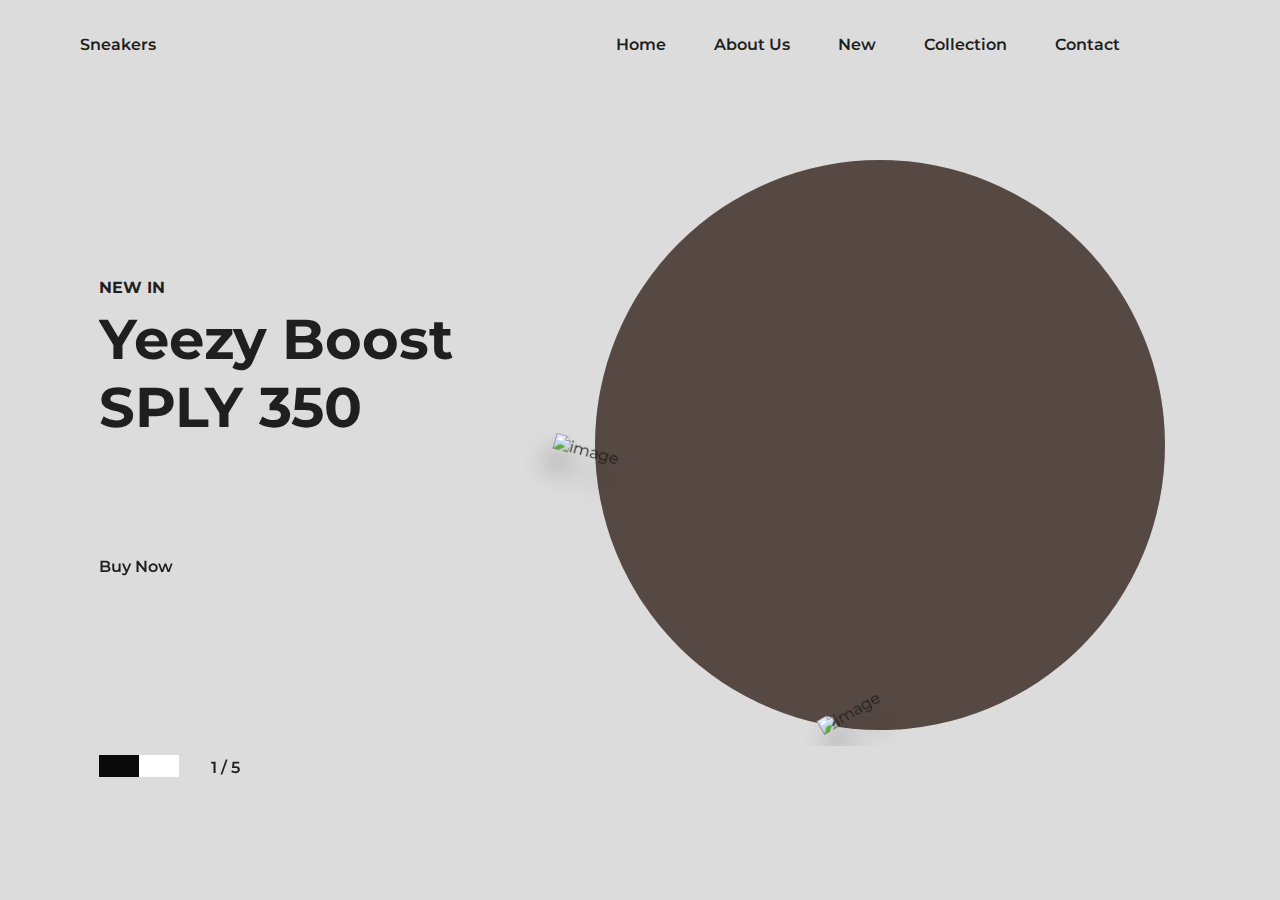
==== commit 0b2fbb77: "New sneakers" ====
--- a/index.html
+++ b/index.html
@@ -111,6 +111,20 @@
                     Motion 2
                   </h1>
                 </div>
+
+                <div class="swiper-slide">
+                  <h1 class="home_title">
+                    FILA <br />
+                    MB
+                  </h1>
+                </div>
+
+                <div class="swiper-slide">
+                  <h1 class="home_title">
+                    UNDER ARMOUR <br />
+                    CURRY-3Z-24
+                  </h1>
+                </div>
               </div>
             </div>
 
@@ -164,6 +178,38 @@
                     />
                     <img
                       src="assets/img/air max motion -2.png"
+                      alt="image"
+                      class="home_img-2"
+                    />
+                  </div>
+                </article>
+
+                <article class="home_article swiper-slide">
+                  <div class="home_card">
+                    <div class="home_circle home_circle-4"></div>
+                    <img
+                      src="assets/img/fila mb -1.png"
+                      alt="image"
+                      class="home_img-1"
+                    />
+                    <img
+                      src="assets/img/fila mb -2.png"
+                      alt="image"
+                      class="home_img-2"
+                    />
+                  </div>
+                </article>
+
+                <article class="home_article swiper-slide">
+                  <div class="home_card">
+                    <div class="home_circle home_circle-5"></div>
+                    <img
+                      src="assets/img/under armour curry-3z-24 -1.png"
+                      alt="image"
+                      class="home_img-1"
+                    />
+                    <img
+                      src="assets/img/under armour curry-3z-24 -2.png"
                       alt="image"
                       class="home_img-2"
                     />
--- a/styles.css
+++ b/styles.css
@@ -9,11 +9,13 @@
   --first-color: #564842;
   --second-color: #fdfdfd;
   --third-color: #a29596;
+  --fourth-color: #a30e23;
+  --fifth-color: #636363;
   --title-color: #1f1f1f;
   --text-color: #8f8f8f;
   --black-color: #0a0a0a;
   --white-color: #ffffff;
-  --body-color: #f2f2f2;
+  --body-color: #dddcdc;
 
   /*========== Font and typography ==========*/
   /*.5rem = 8px | 1rem = 16px ...*/
@@ -168,6 +170,9 @@
 }
 
 /* Background header */
+.bg-header {
+  box-shadow: 0 2px 16px rgba(0, 0, 0, 0.1);
+}
 
 /*=============== HOME ===============*/
 .home_container,
@@ -197,6 +202,9 @@
 
 .home_title {
   font-size: var(--biggest-font-size);
+  transform: translateY(160px);
+  opacity: 0;
+  transition: transform 0.3s 0.2s, opacity 0.3s;
 }
 
 .home_button,
@@ -238,6 +246,8 @@
   width: 270px;
   height: 270px;
   border-radius: 50%;
+  opacity: 0;
+  transition: opacity 0.1s ease-out;
 }
 
 .home_circle-1 {
@@ -250,6 +260,14 @@
 
 .home_circle-3 {
   background-color: var(--third-color);
+}
+
+.home_circle-4 {
+  background-color: var(--fourth-color);
+}
+
+.home_circle-5 {
+  background-color: var(--fifth-color);
 }
 
 .home_img-1,
@@ -257,16 +275,21 @@
   position: absolute;
   width: 200px;
   filter: drop-shadow(0 20px 12px rgba(0, 0, 0, 0.4));
+  transition: transform 0.7s 0.1s cubic-bezier(0.2, 0.9, 0.3, 1.3), opacity 0.3s;
 }
 
 .home_img-1 {
   bottom: 112px;
   left: -24px;
+  transform: translateX(-80px) rotate(60deg);
+  opacity: 0;
 }
 
 .home_img-2 {
   bottom: 48px;
   right: -24px;
+  transform: translateX(80px) rotate(60deg);
+  opacity: 0;
 }
 
 .home_footer {
@@ -283,18 +306,204 @@
   font-size: 24px;
 }
 
+.home_controls {
+  flex-direction: column;
+  align-items: center;
+  row-gap: 32px;
+}
+
 /* Swiper class */
 .swiper {
   margin-inline: initial;
 }
 
+.swiper-button-prev::after,
+.swiper-button-next::after {
+  content: "";
+}
+
+.swiper-pagination {
+  position: initial;
+  font-weight: var(--font-semi-bold);
+}
+
+.swiper-button-next,
+.swiper-button-prev {
+  position: initial;
+  width: initial;
+  height: initial;
+  font-size: 20px;
+  padding: 3px 20px;
+}
+
+.swiper-button-next {
+  background-color: var(--white-color);
+  color: var(--black-color);
+}
+
+.swiper-button-prev {
+  background-color: var(--black-color);
+  color: var(--white-color);
+}
 /* Swiper animation */
+.swiper-slide-active .home_title {
+  transform: translateY(0);
+  opacity: 1;
+}
+
+.swiper-slide-active .home_circle {
+  opacity: 1;
+}
+
+.swiper-slide-active .home_img-1 {
+  transform: translateX(0) rotate(15deg);
+  opacity: 1;
+}
+
+.swiper-slide-active .home_img-2 {
+  transform: translateX(0) rotate(-30deg);
+  opacity: 1;
+}
 
 /*=============== SCROLL BAR ===============*/
+::-webkit-scrollbar {
+  width: 9px;
+  background-color: #b3b3b3;
+}
+
+::-webkit-scrollbar-thumb {
+  background-color: #999999;
+}
 
 /*=============== BREAKPOINTS ===============*/
 /* For small devices */
+@media screen and (max-width: 330px) {
+  .container {
+    margin-inline: 16px;
+  }
+
+  .home_title {
+    font-size: 28px;
+  }
+  .home_circle {
+    width: 220px;
+    height: 220px;
+  }
+  .home_img-1,
+  .home_img-2 {
+    width: 160px;
+  }
+  .home_img-1 {
+    bottom: 96px;
+  }
+}
 
 /* For medium devices */
+@media screen and (min-width: 540px) {
+  .home_footer {
+    margin-inline: 24px;
+    grid-template-columns: repeat(2, max-content);
+    justify-content: space-between;
+  }
+  .home_controls {
+    flex-direction: row;
+    column-gap: 32px;
+  }
+  .home_navigation {
+    order: -1;
+    align-self: flex-end;
+  }
+}
 
 /* For large devices */
+@media screen and (min-width: 1023px) {
+  .nav {
+    height: calc(var(--header-height) + 32px);
+  }
+  .nav_toggle,
+  .nav_close {
+    display: none;
+  }
+  .nav_link {
+    font-size: var(--normal-font-size);
+    color: var(--title-color);
+  }
+  .nav_social {
+    column-gap: 16px;
+  }
+  .nav_social-link {
+    color: var(--title-color);
+  }
+  .nav_menu {
+    display: flex;
+    column-gap: 48px;
+    align-items: center;
+  }
+  .nav_list {
+    flex-direction: row;
+    column-gap: 48px;
+  }
+}
+
+@media screen and (min-width: 1150px) {
+  .container {
+    margin-inline: auto;
+  }
+
+  .home_container {
+    grid-template-columns: 450px 600px;
+    grid-template-rows: 470px;
+    align-items: center;
+    justify-content: center;
+    column-gap: 32px;
+    row-gap: 96px;
+    padding-top: 192px;
+  }
+  .home_footer {
+    grid-column: 1/3;
+    margin-inline: 0;
+  }
+  .home_data {
+    text-align: initial;
+  }
+  .home_subtitle {
+    font-size: var(--normal-font-size);
+  }
+  .home_titles {
+    margin-bottom: 48px;
+  }
+  .home_button {
+    justify-self: flex-start;
+    z-index: 2;
+  }
+  .home_images {
+    position: absolute;
+    top: 144px;
+  }
+  .home_card {
+    transform: translateX(240px);
+  }
+  .home_circle {
+    width: 570px;
+    height: 570px;
+  }
+  .home_img-1,
+  .home_img-2 {
+    width: 420px;
+  }
+  .home_img-1 {
+    bottom: 224px;
+    left: -48px;
+    transform: translateX(-400px) rotate(60deg);
+  }
+  .home_img-2 {
+    bottom: 96px;
+    right: -48px;
+    transform: translateX(400px) rotate(60deg);
+  }
+
+  .swiper-button-prev,
+  .swiper-button-next {
+    font-size: 24px;
+  }
+}
